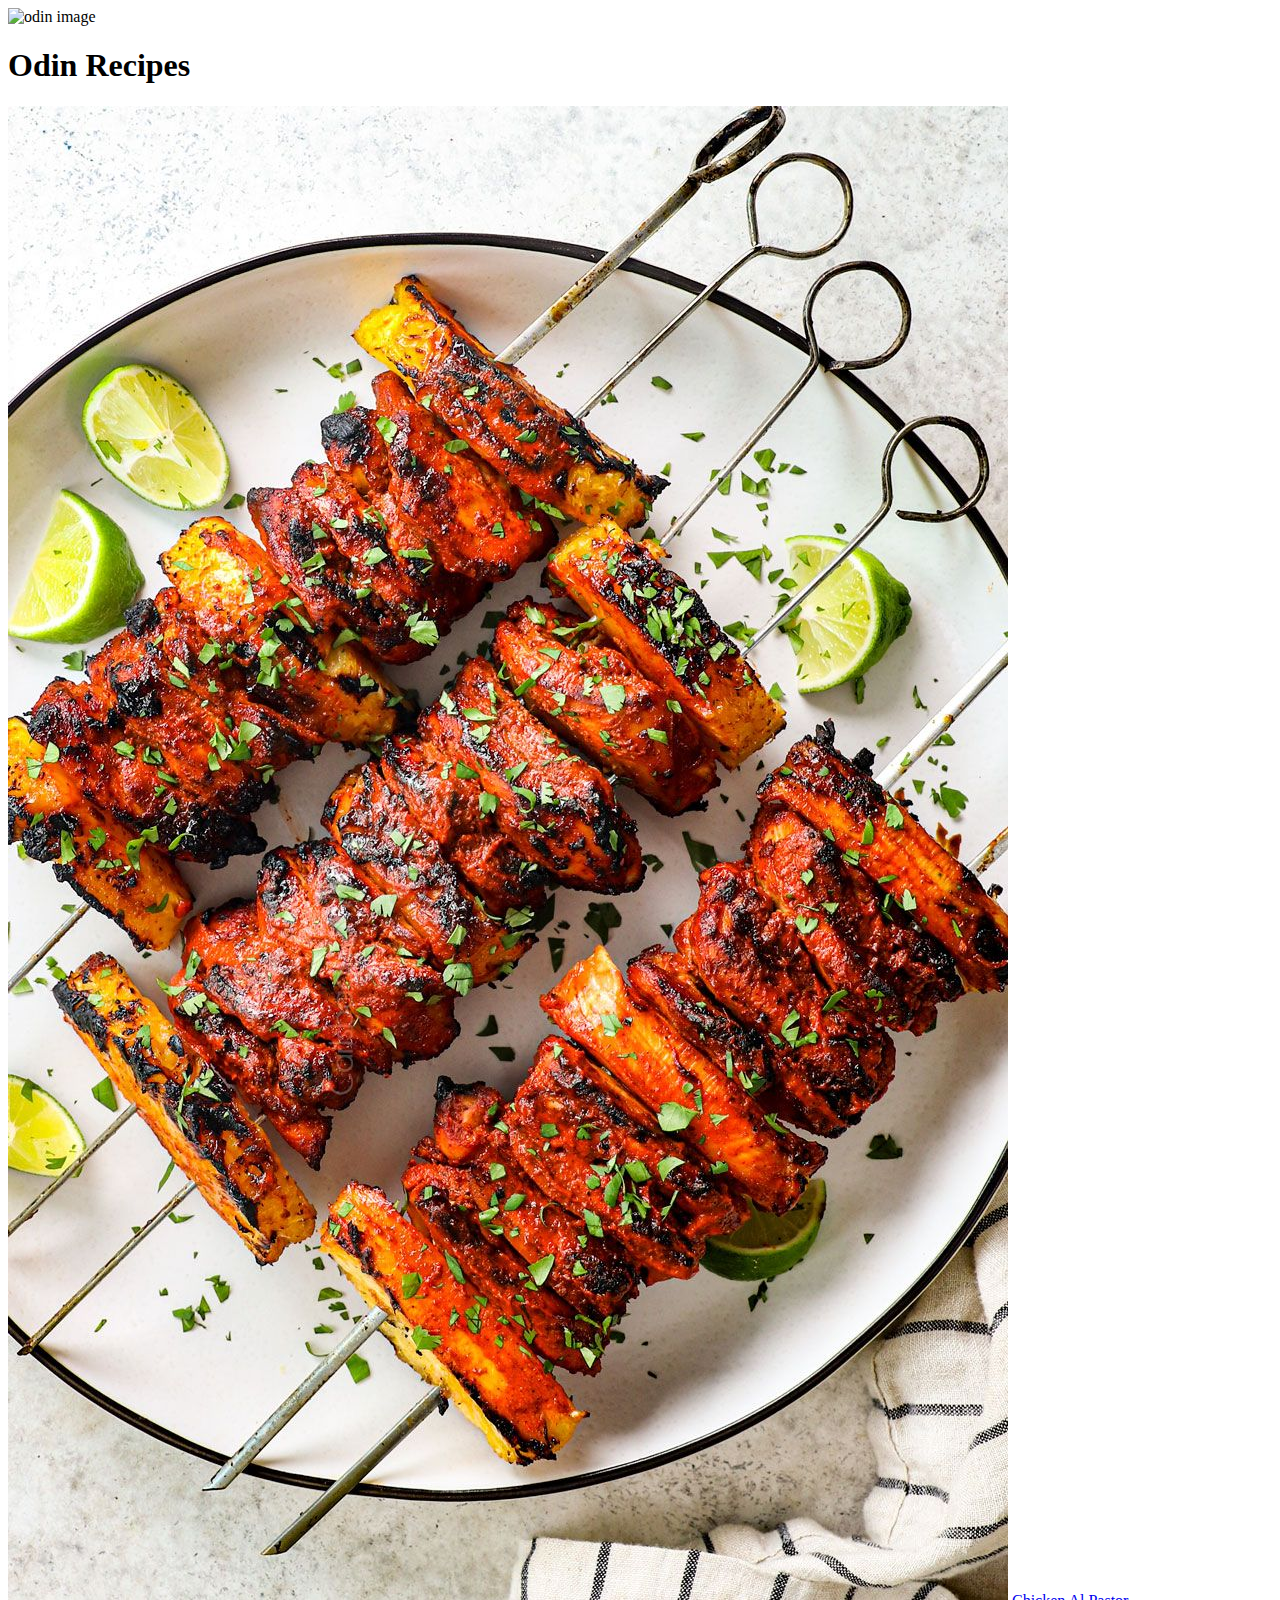
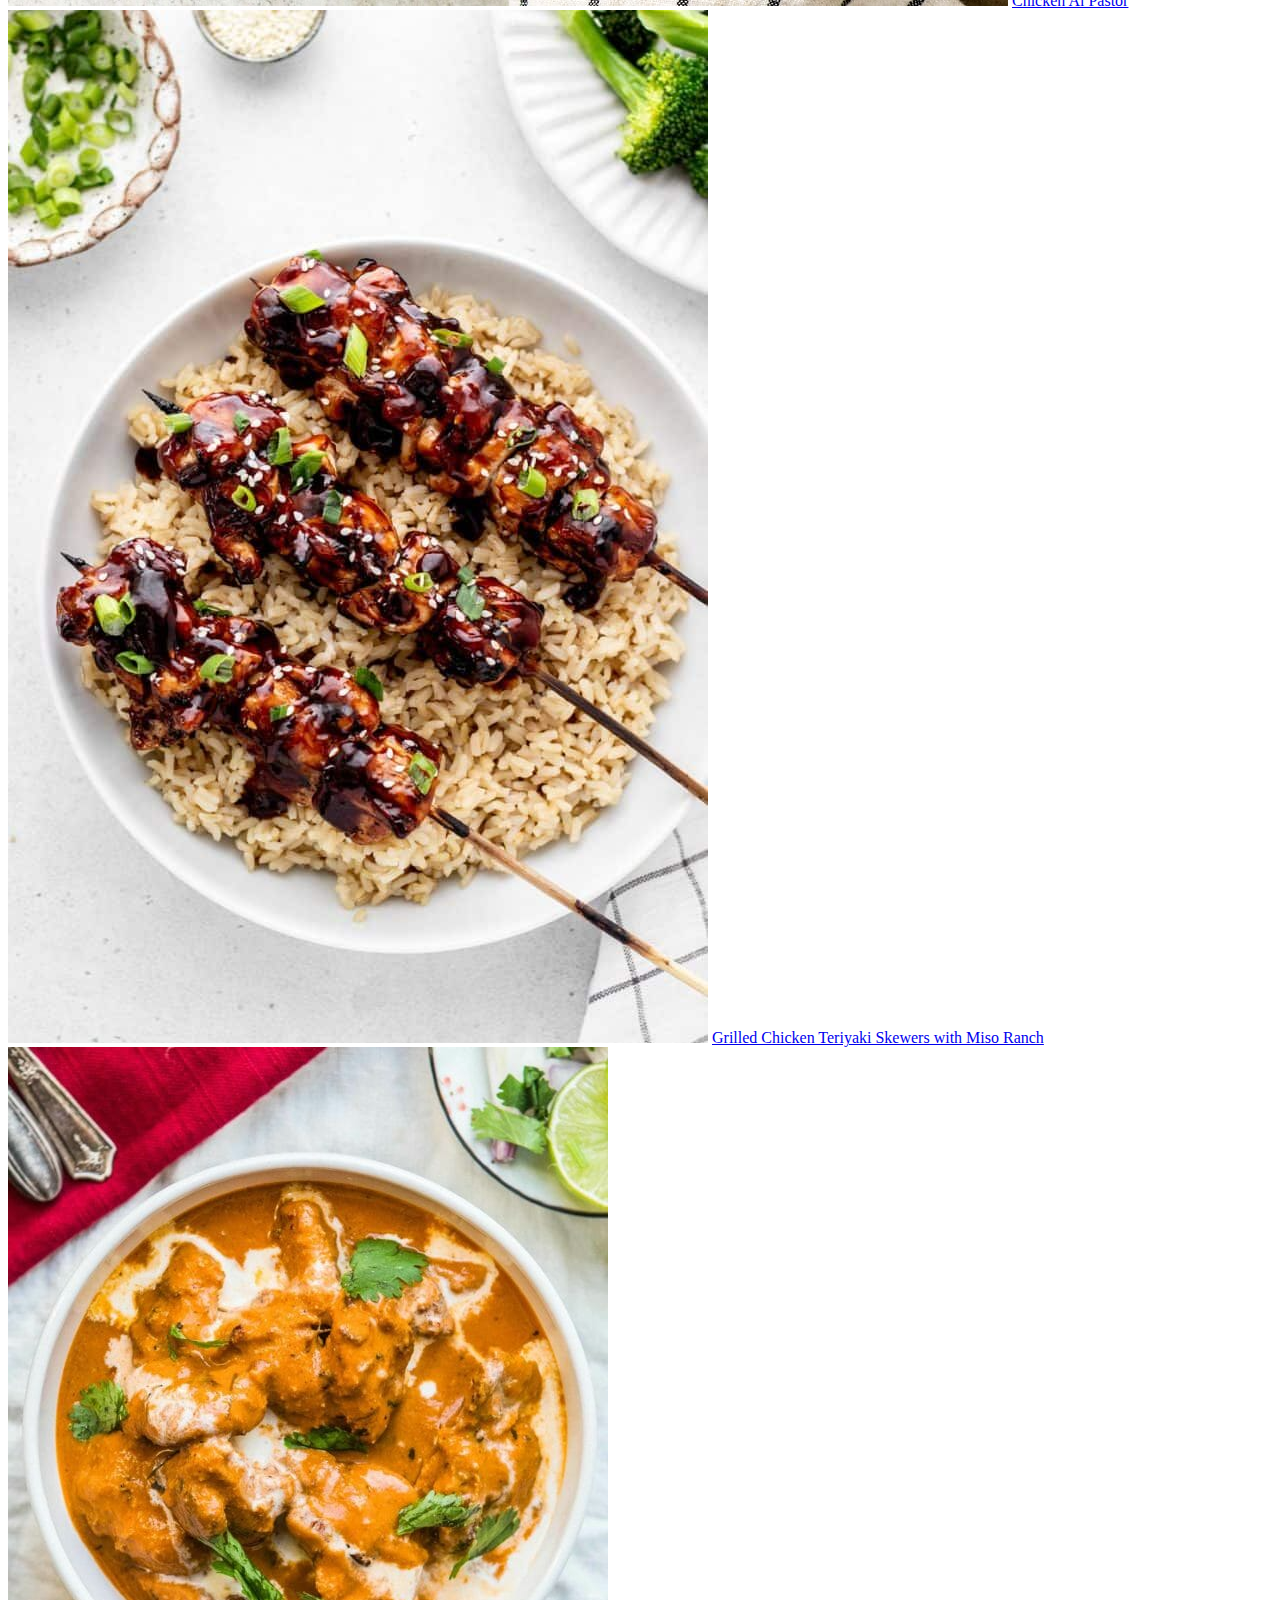
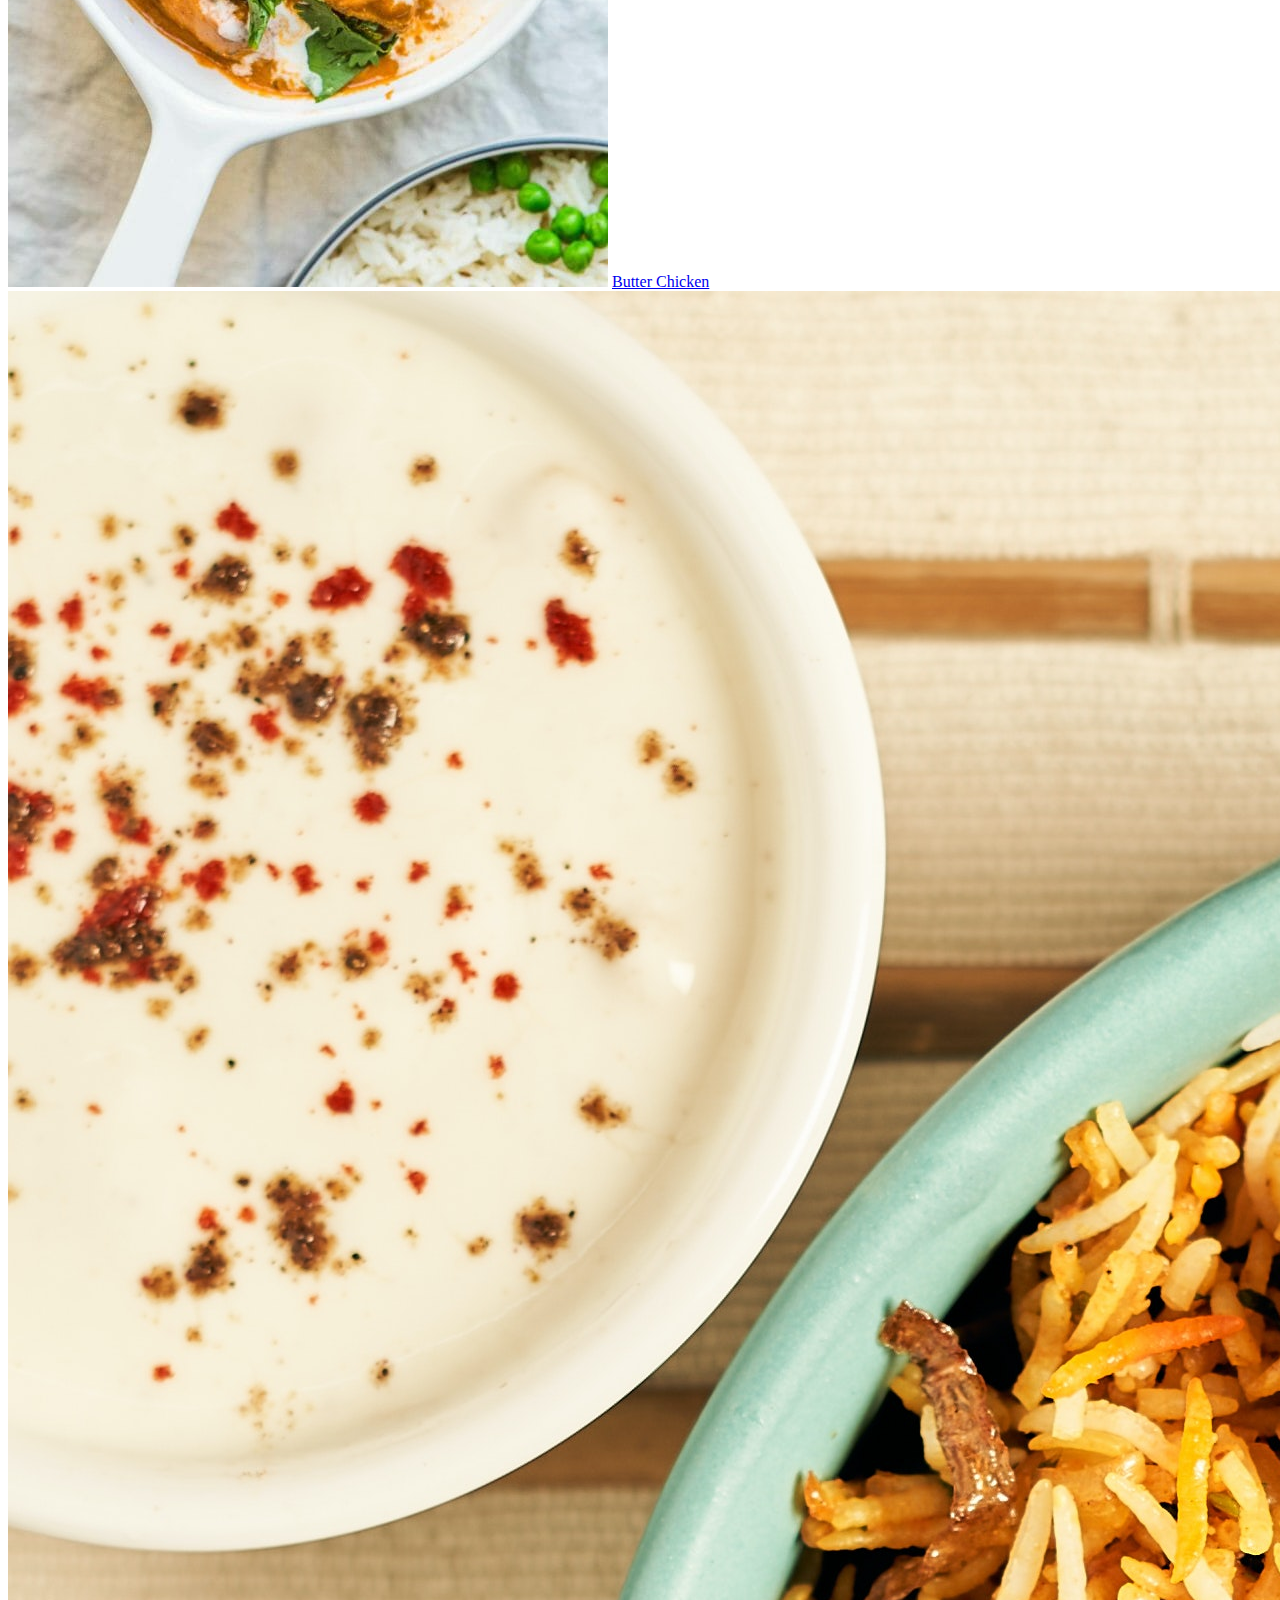
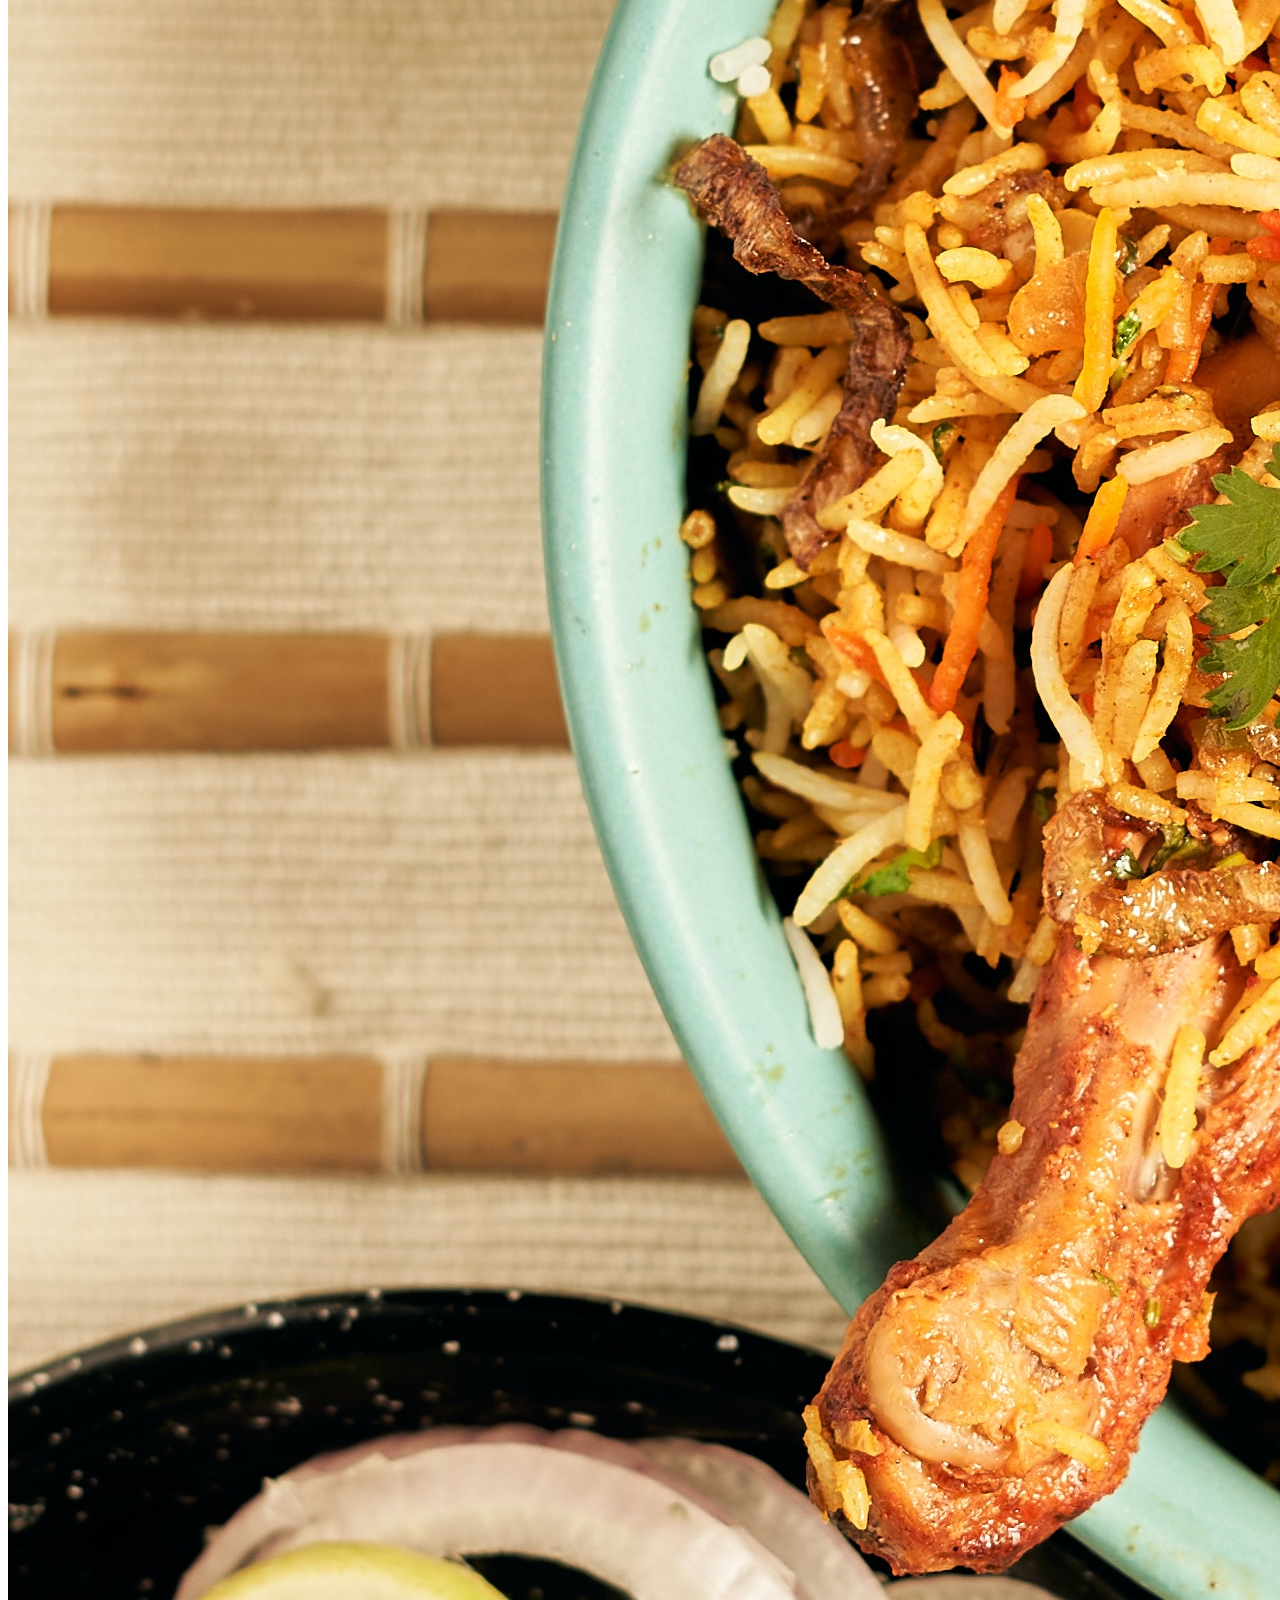
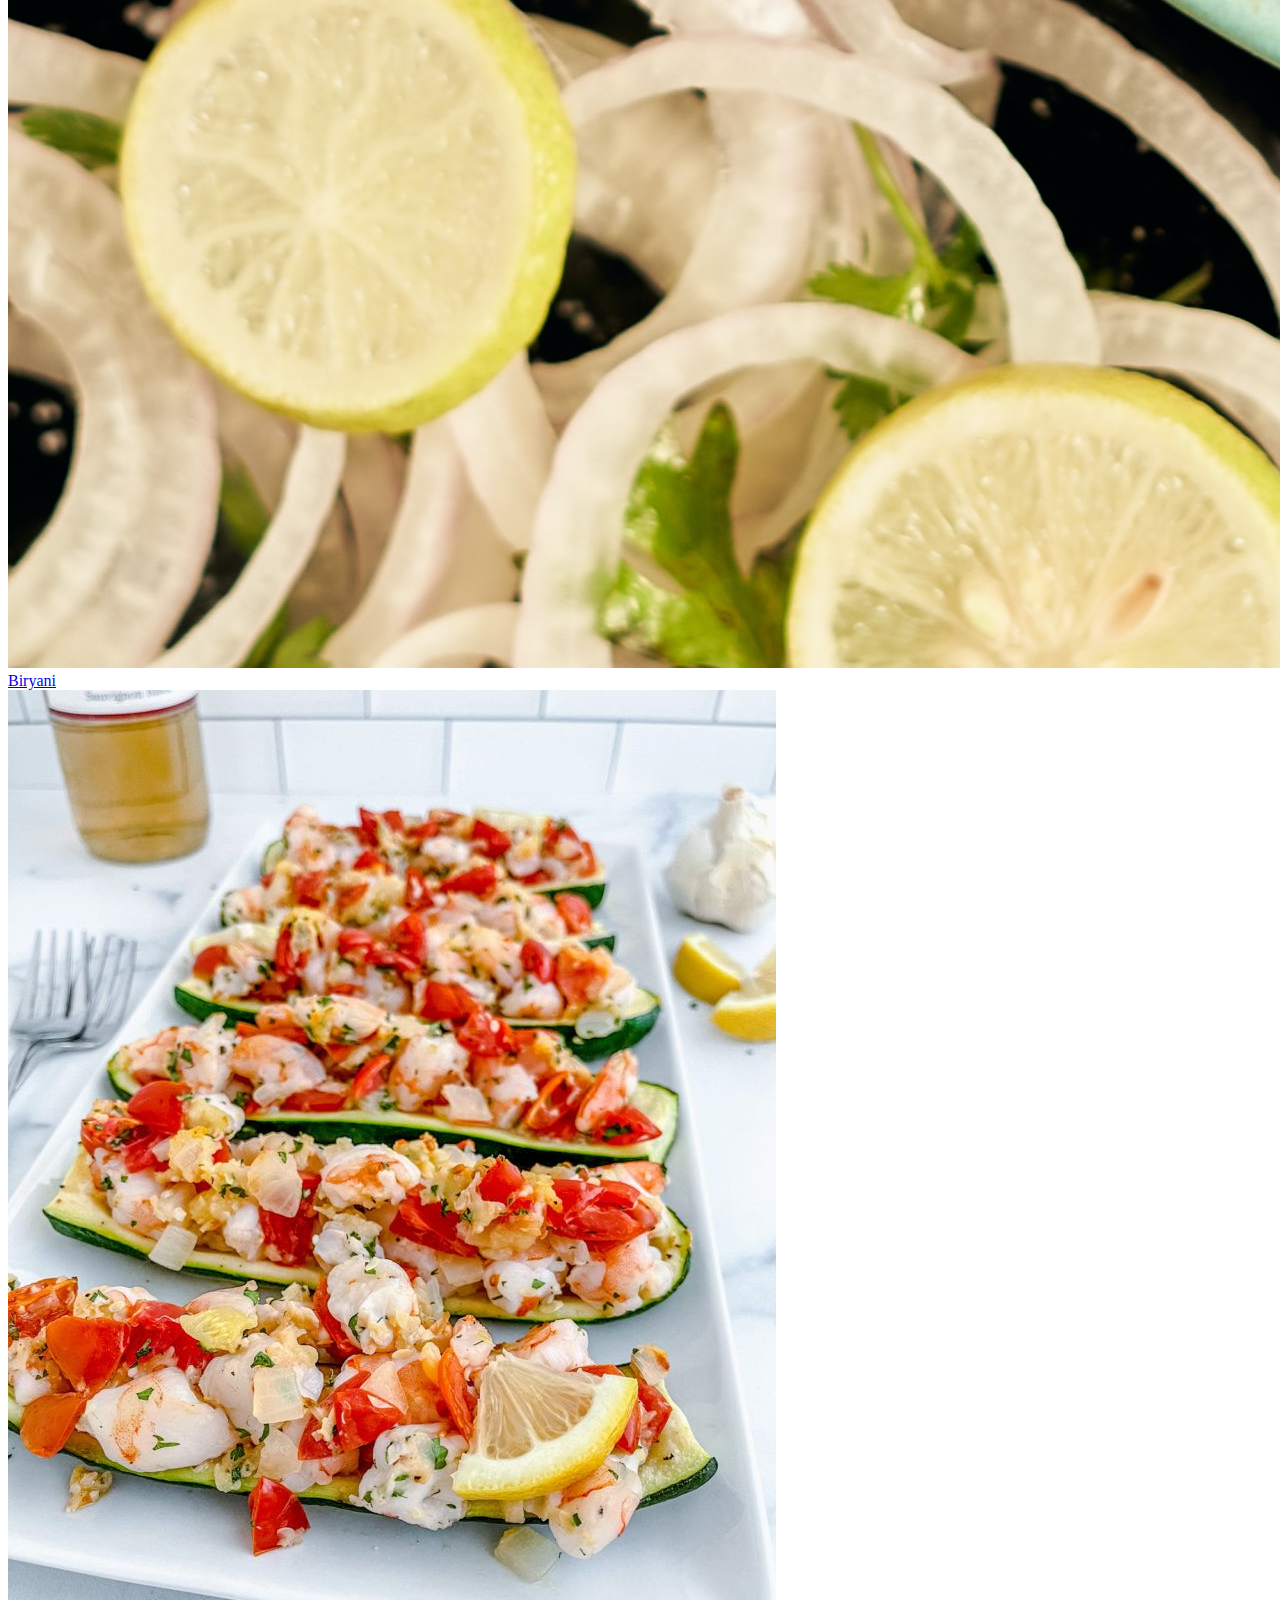
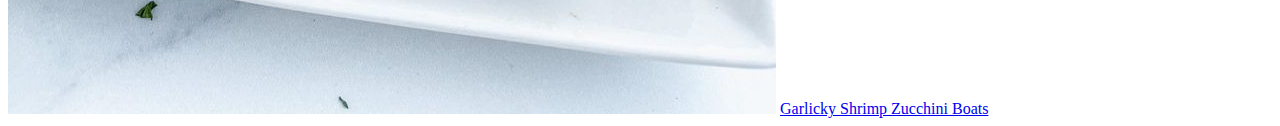
==== index.html @ 28bef2ef "commit the unknown changes" ====
<!DOCTYPE html>
<html lang="en">
<head>
    <link rel = "stylesheet" type = "text/css" href="/home/dhan/Desktop/FullStack/FullStack_Eupheus/style.css"> 
    <meta charset="UTF-8">
    <meta http-equiv="X-UA-Compatible" content="IE=edge">
    <meta name="viewport" content="width=device-width, initial-scale=1.0">
    <title>Recipes</title>
</head>
<body>
    <img src="img/OdinRecipes.png" alt="odin image" id="OdinRecipesImg">
    <h1 id="firstHeading">Odin Recipes</h1>

    <div>
        <img src="img/Chickenalpastor.jpeg" alt="Chicken al pastor image" class="image">
        <a href ="recipes/Chicken_Al_Pastor.html" class="links"> Chicken Al Pastor</a>
        <br>

        <img src="img/ChickenTeriyaki.jpeg" alt="Chicken teriyaki image" class="image">
        <a href = "recipes/Grilled_Chicken_Teriyaki_Skewers_with_Miso_Ranch.html" class="links"> Grilled Chicken Teriyaki Skewers with Miso Ranch</a>
        <br>

        <img src="img/ButterChicken.png" alt="Butter chicken image" class="image">
        <a href="recipes/Butter_Chicken.html" class ="links">Butter Chicken</a>
        <br>

        <img src="img/Biriyani.jpg" alt="Biryani image" class="image">
        <a href="recipes/Biriyani.html" class="links">Biryani</a>
        <br>

        <img src="img/Garliczucchini.jpeg" alt="Garlic Zucchini image" class="image">
        <a href="recipes/Garlicky_Shrimp_Zucchini_Boats.html" class="links">Garlicky Shrimp Zucchini Boats</a>
    </div>
  
       
</body>
</html>
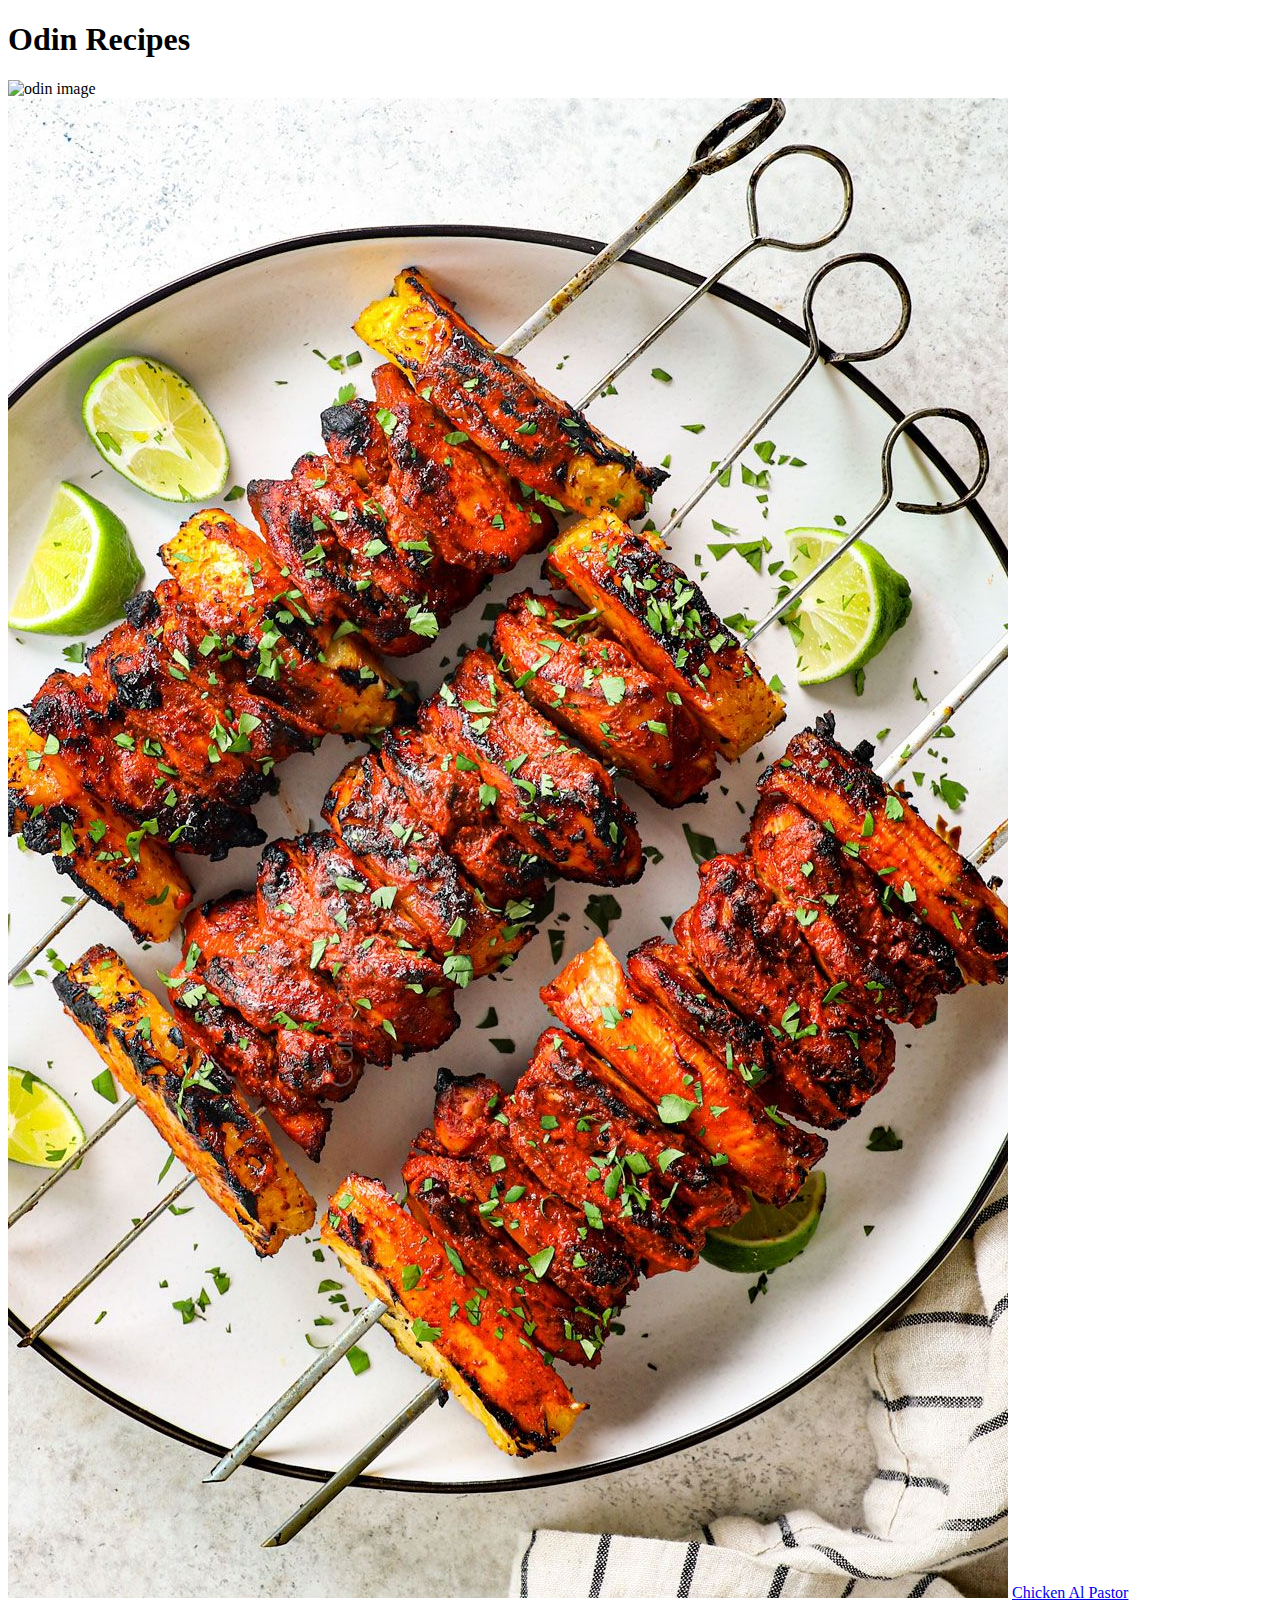
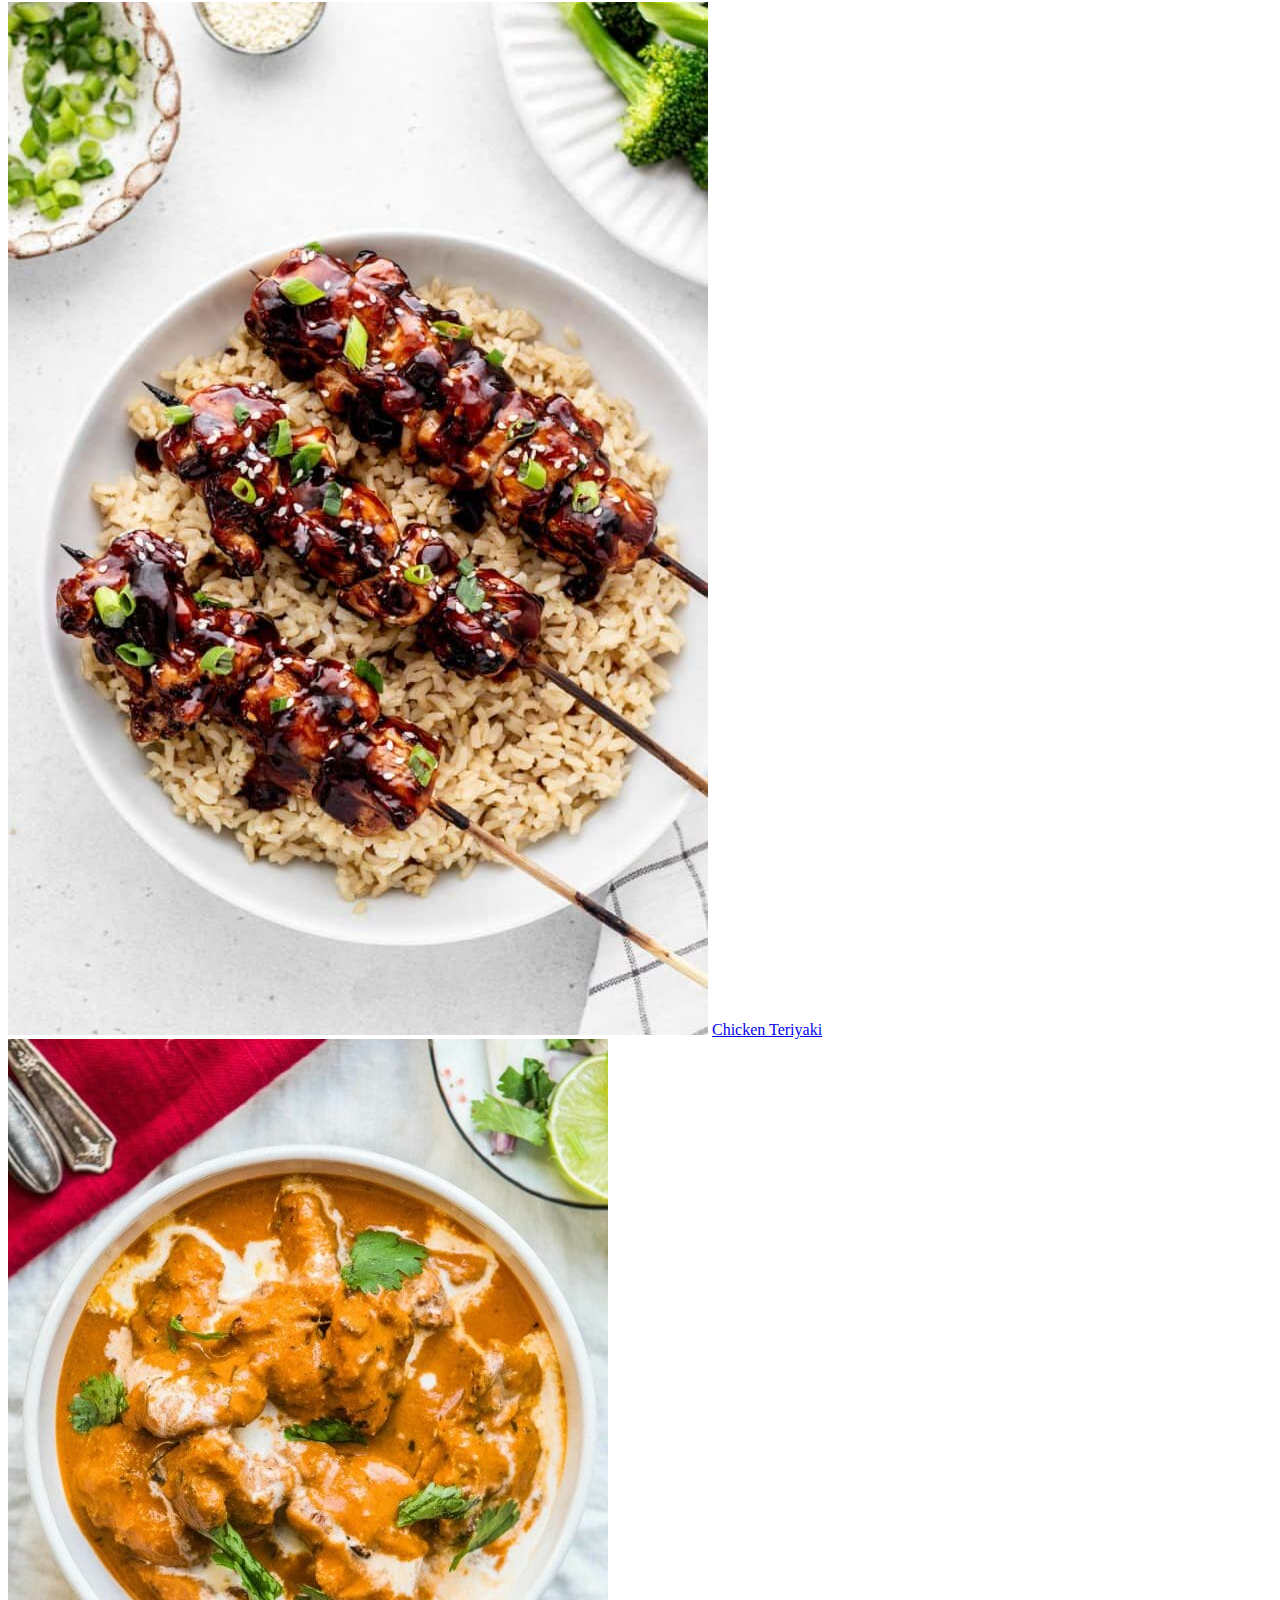
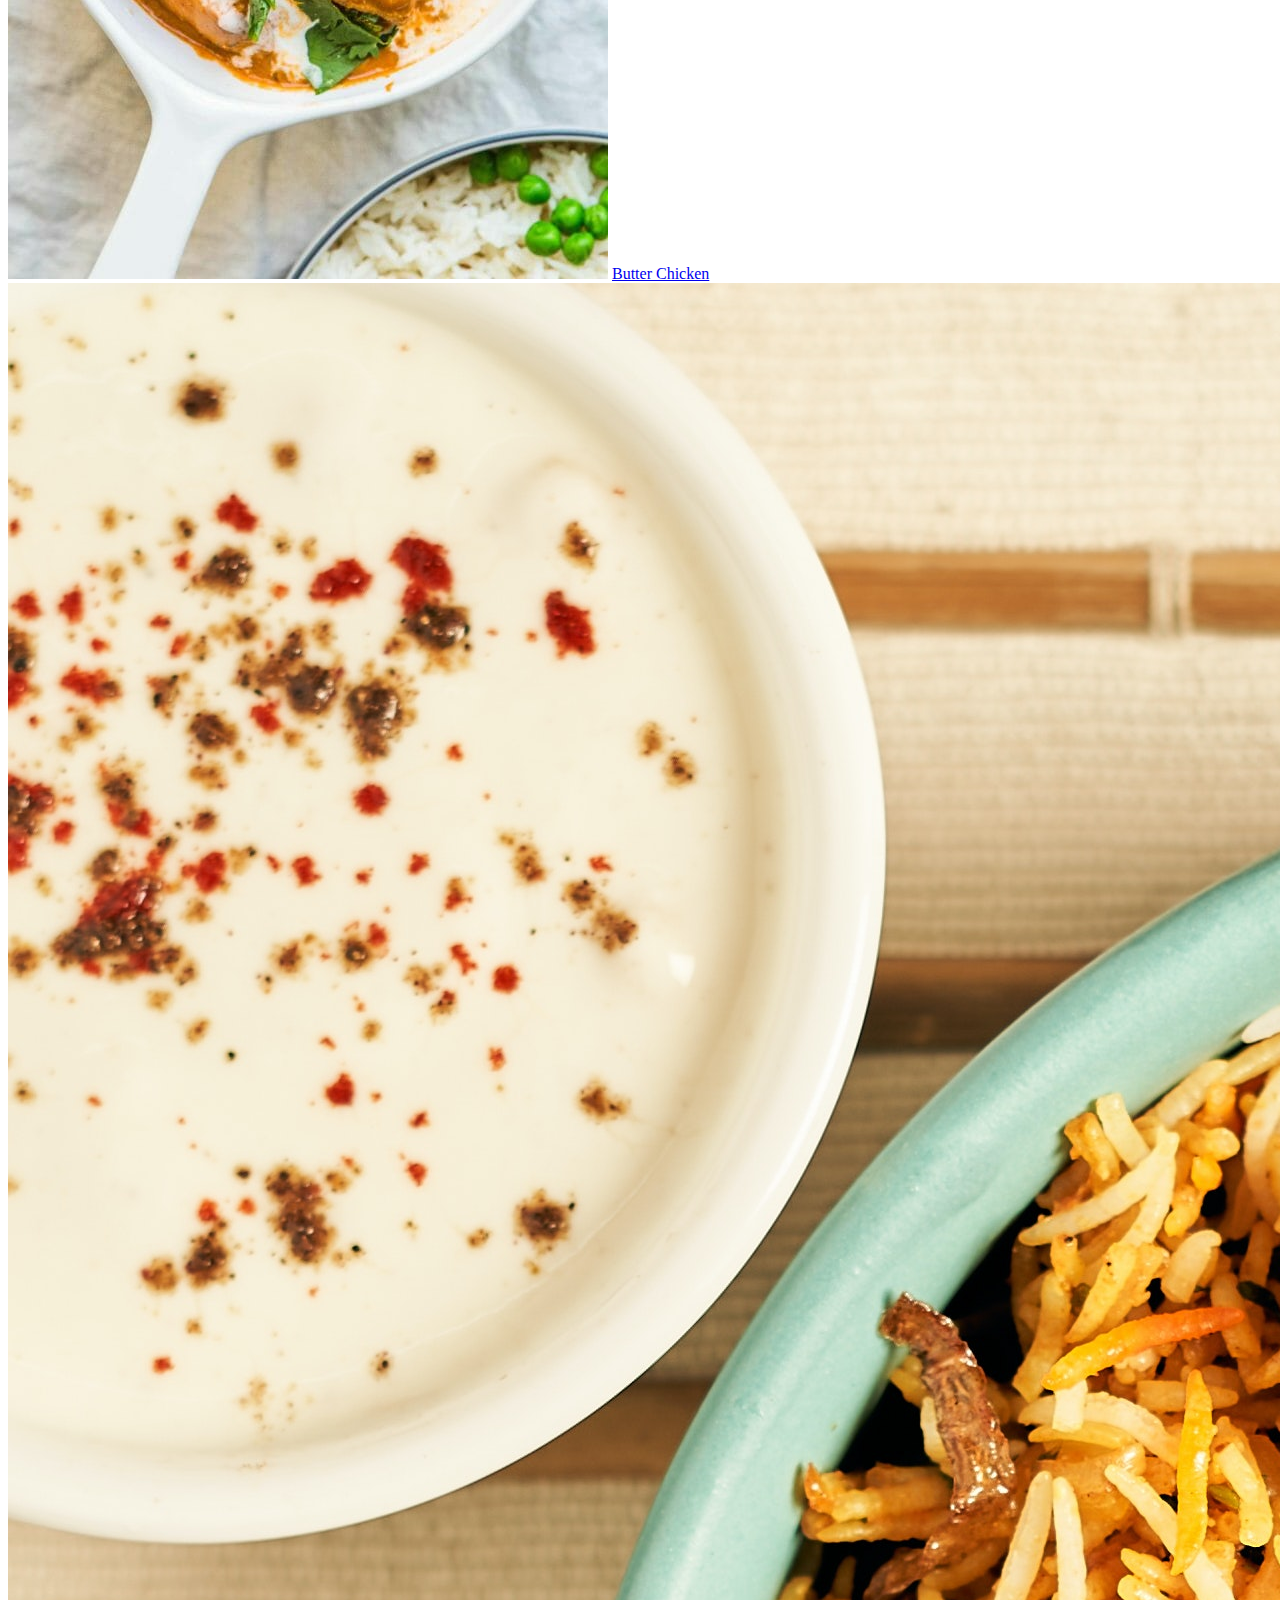
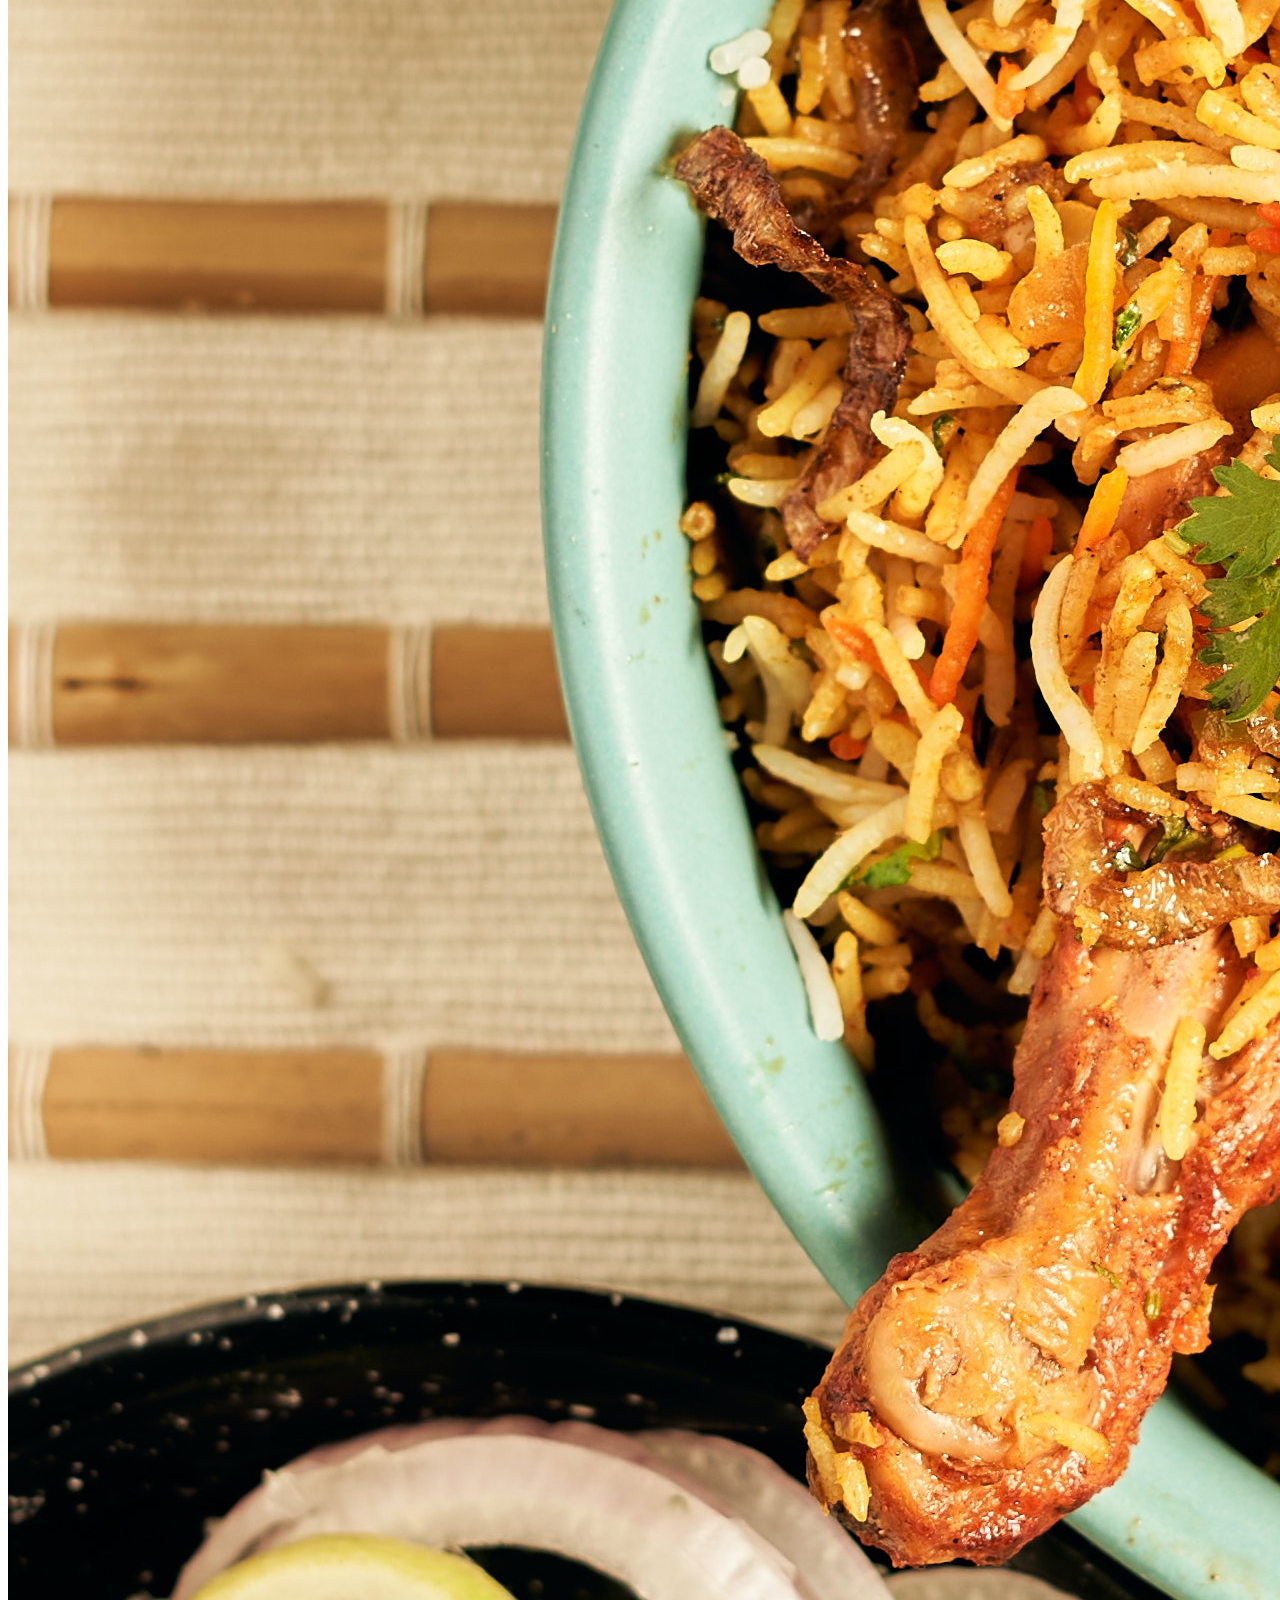
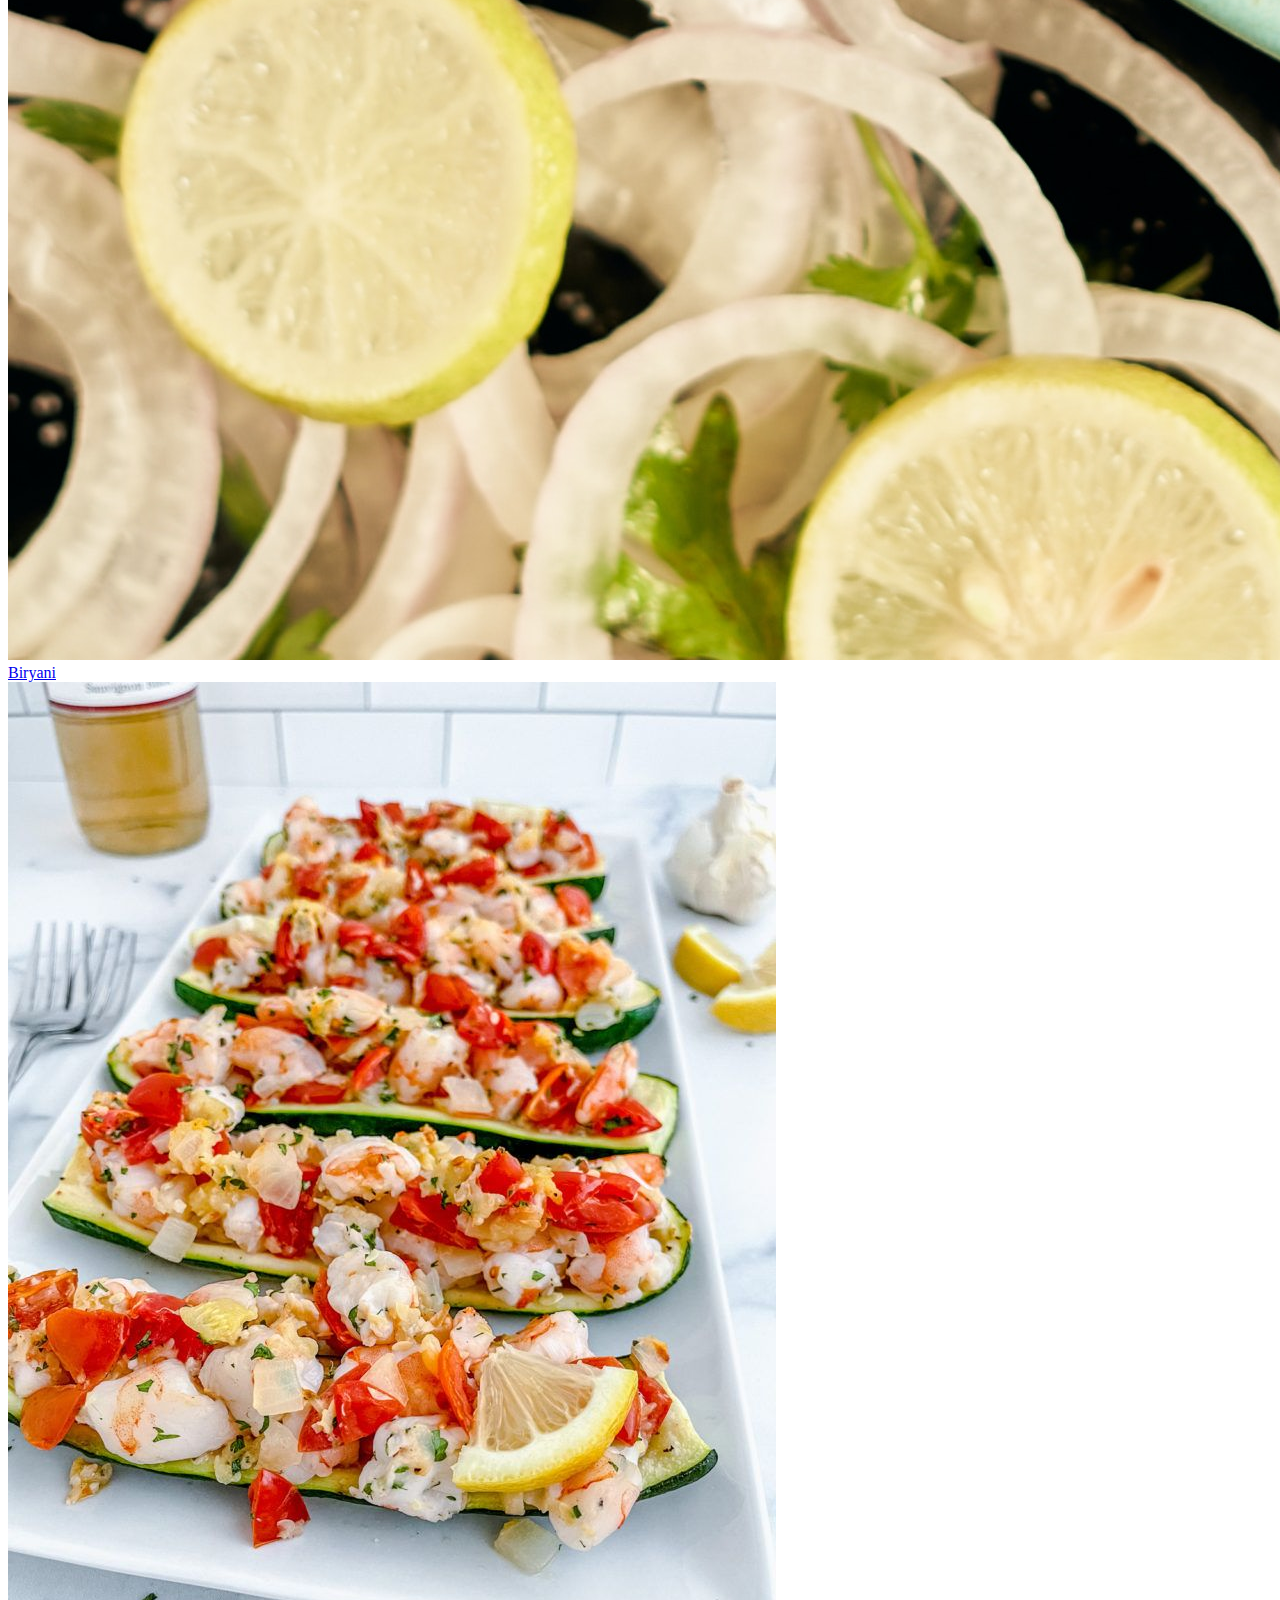
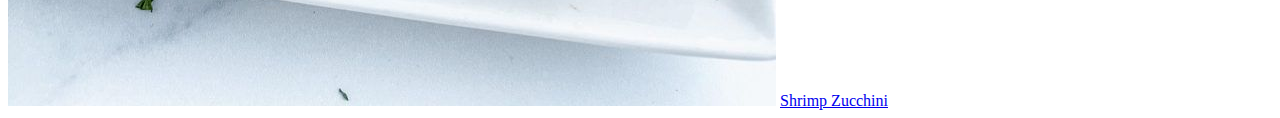
==== commit eac7b050: "Change the images and links style" ====
--- a/index.html
+++ b/index.html
@@ -2,22 +2,27 @@
 <html lang="en">
 <head>
     <link rel = "stylesheet" type = "text/css" href="/home/dhan/Desktop/FullStack/FullStack_Eupheus/style.css"> 
+    <link rel = "stylesheet" href="https://fonts.googleapis.com/css?family=Open+Sans">
     <meta charset="UTF-8">
     <meta http-equiv="X-UA-Compatible" content="IE=edge">
     <meta name="viewport" content="width=device-width, initial-scale=1.0">
     <title>Recipes</title>
 </head>
 <body>
-    <img src="img/OdinRecipes.png" alt="odin image" id="OdinRecipesImg">
-    <h1 id="firstHeading">Odin Recipes</h1>
+    <div class="image-container">
+     <h1 id="firstHeading">Odin Recipes</h1>
+     <img src="img/OdinRecipes.png" alt="odin image" id="OdinRecipesImg">
+     <div class="rectangle"></div>
+    </div>
+    
 
-    <div>
+    <div class="recipe">
         <img src="img/Chickenalpastor.jpeg" alt="Chicken al pastor image" class="image">
         <a href ="recipes/Chicken_Al_Pastor.html" class="links"> Chicken Al Pastor</a>
         <br>
 
         <img src="img/ChickenTeriyaki.jpeg" alt="Chicken teriyaki image" class="image">
-        <a href = "recipes/Grilled_Chicken_Teriyaki_Skewers_with_Miso_Ranch.html" class="links"> Grilled Chicken Teriyaki Skewers with Miso Ranch</a>
+        <a href = "recipes/Grilled_Chicken_Teriyaki_Skewers_with_Miso_Ranch.html" class="links"> Chicken Teriyaki </a>
         <br>
 
         <img src="img/ButterChicken.png" alt="Butter chicken image" class="image">
@@ -29,7 +34,7 @@
         <br>
 
         <img src="img/Garliczucchini.jpeg" alt="Garlic Zucchini image" class="image">
-        <a href="recipes/Garlicky_Shrimp_Zucchini_Boats.html" class="links">Garlicky Shrimp Zucchini Boats</a>
+        <a href="recipes/Garlicky_Shrimp_Zucchini_Boats.html" class="links"> Shrimp Zucchini </a>
     </div>
   
        
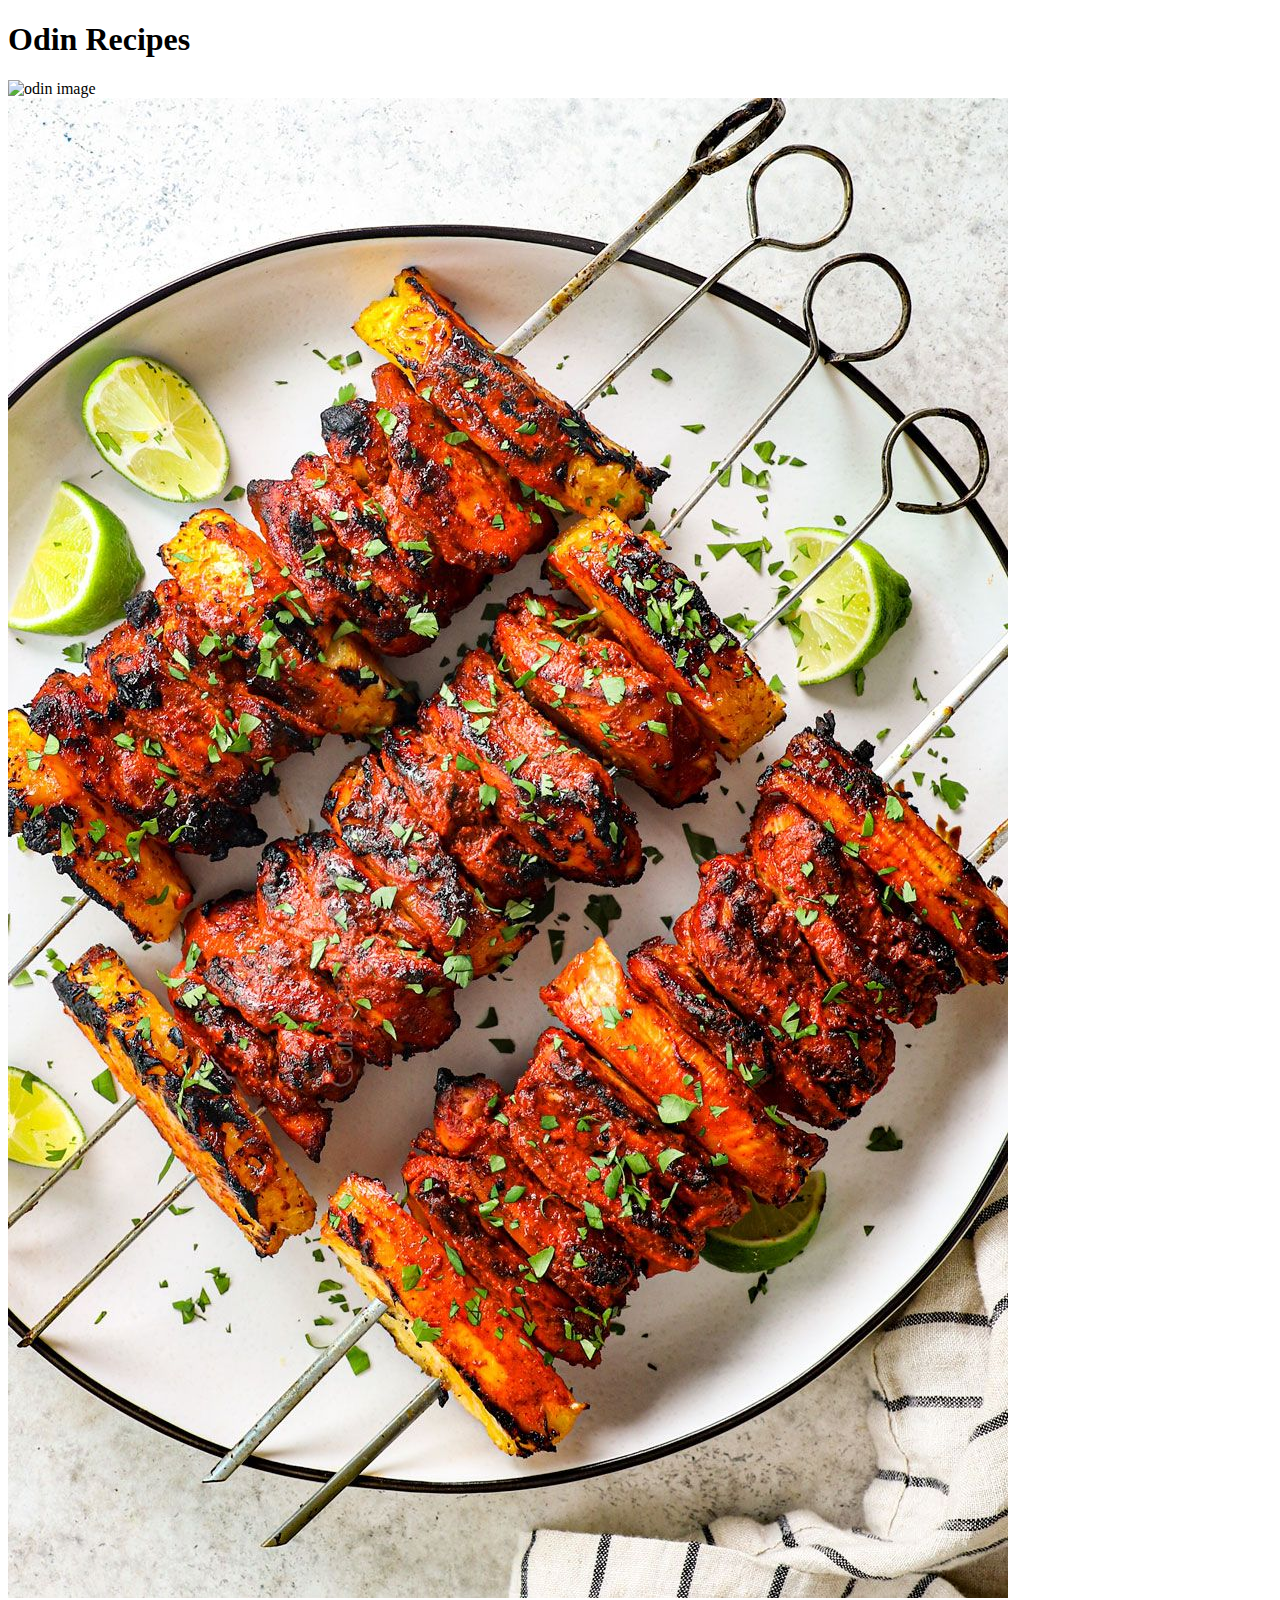
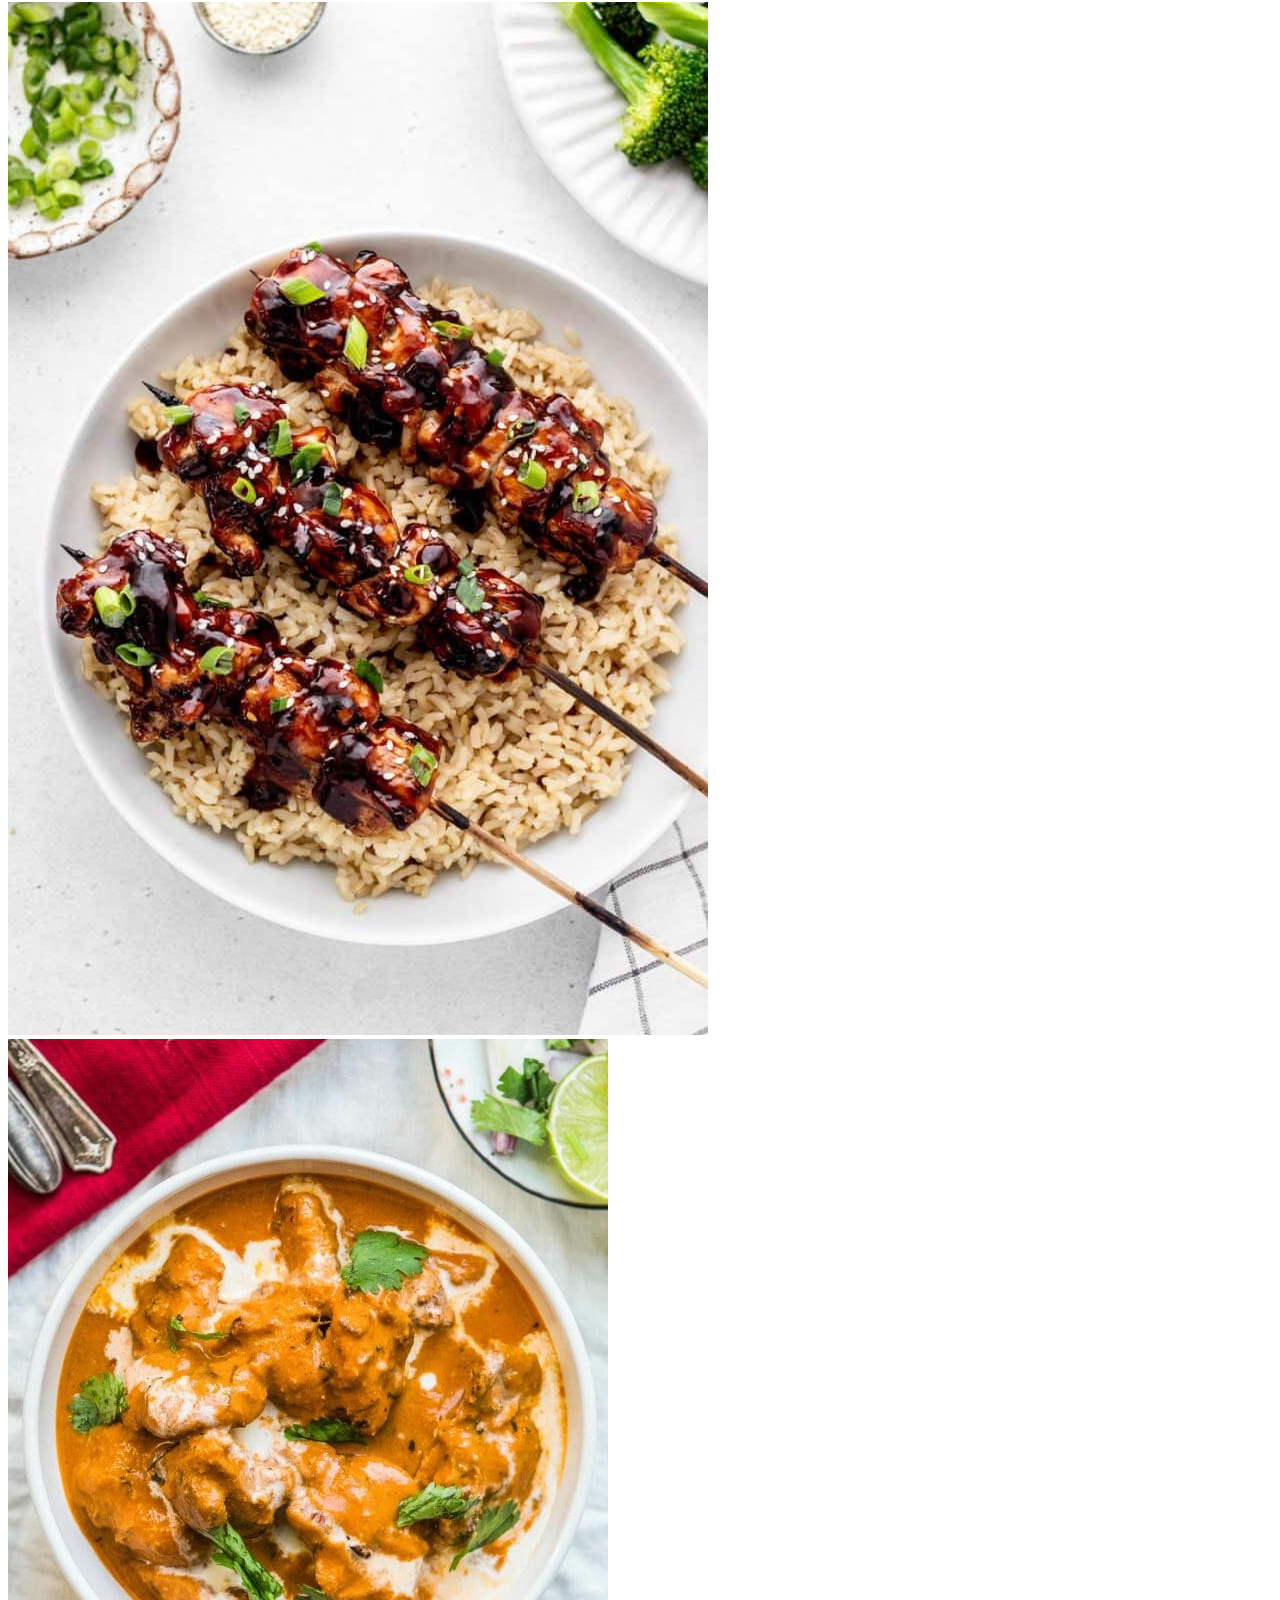
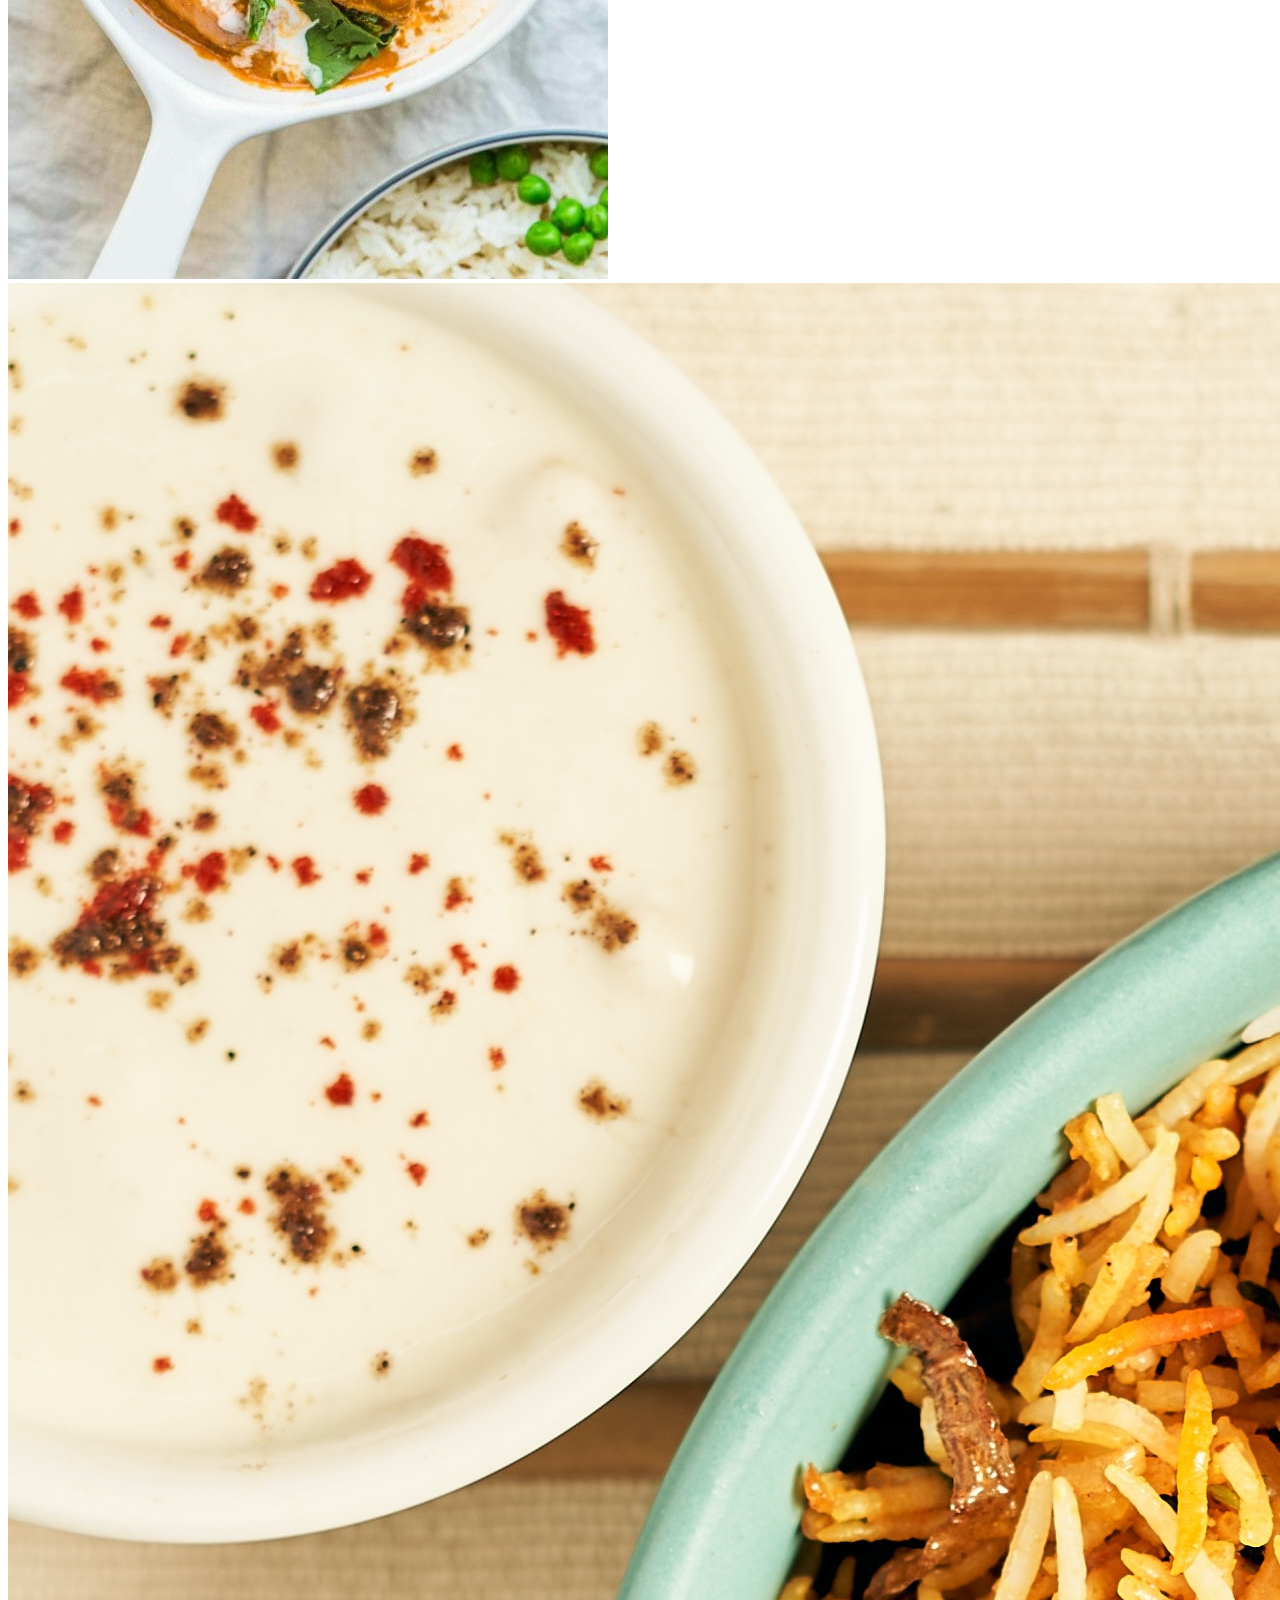
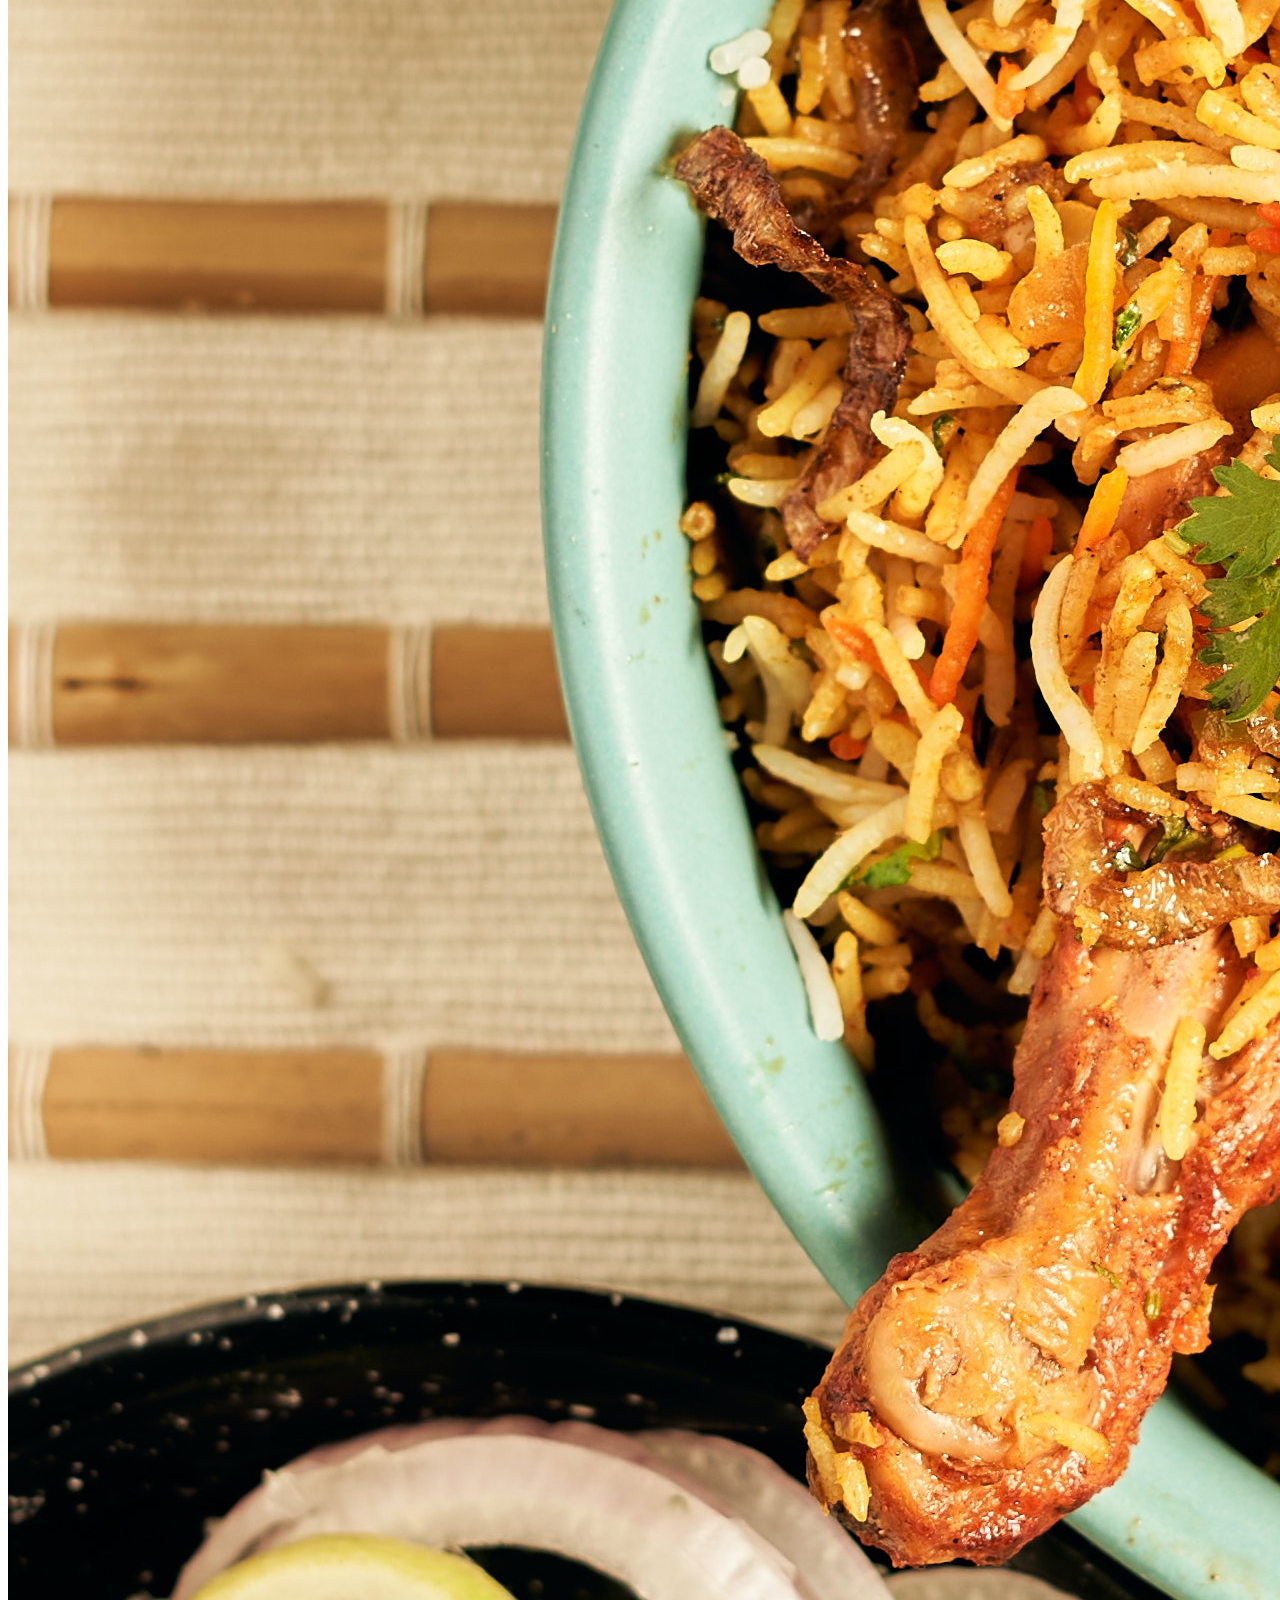
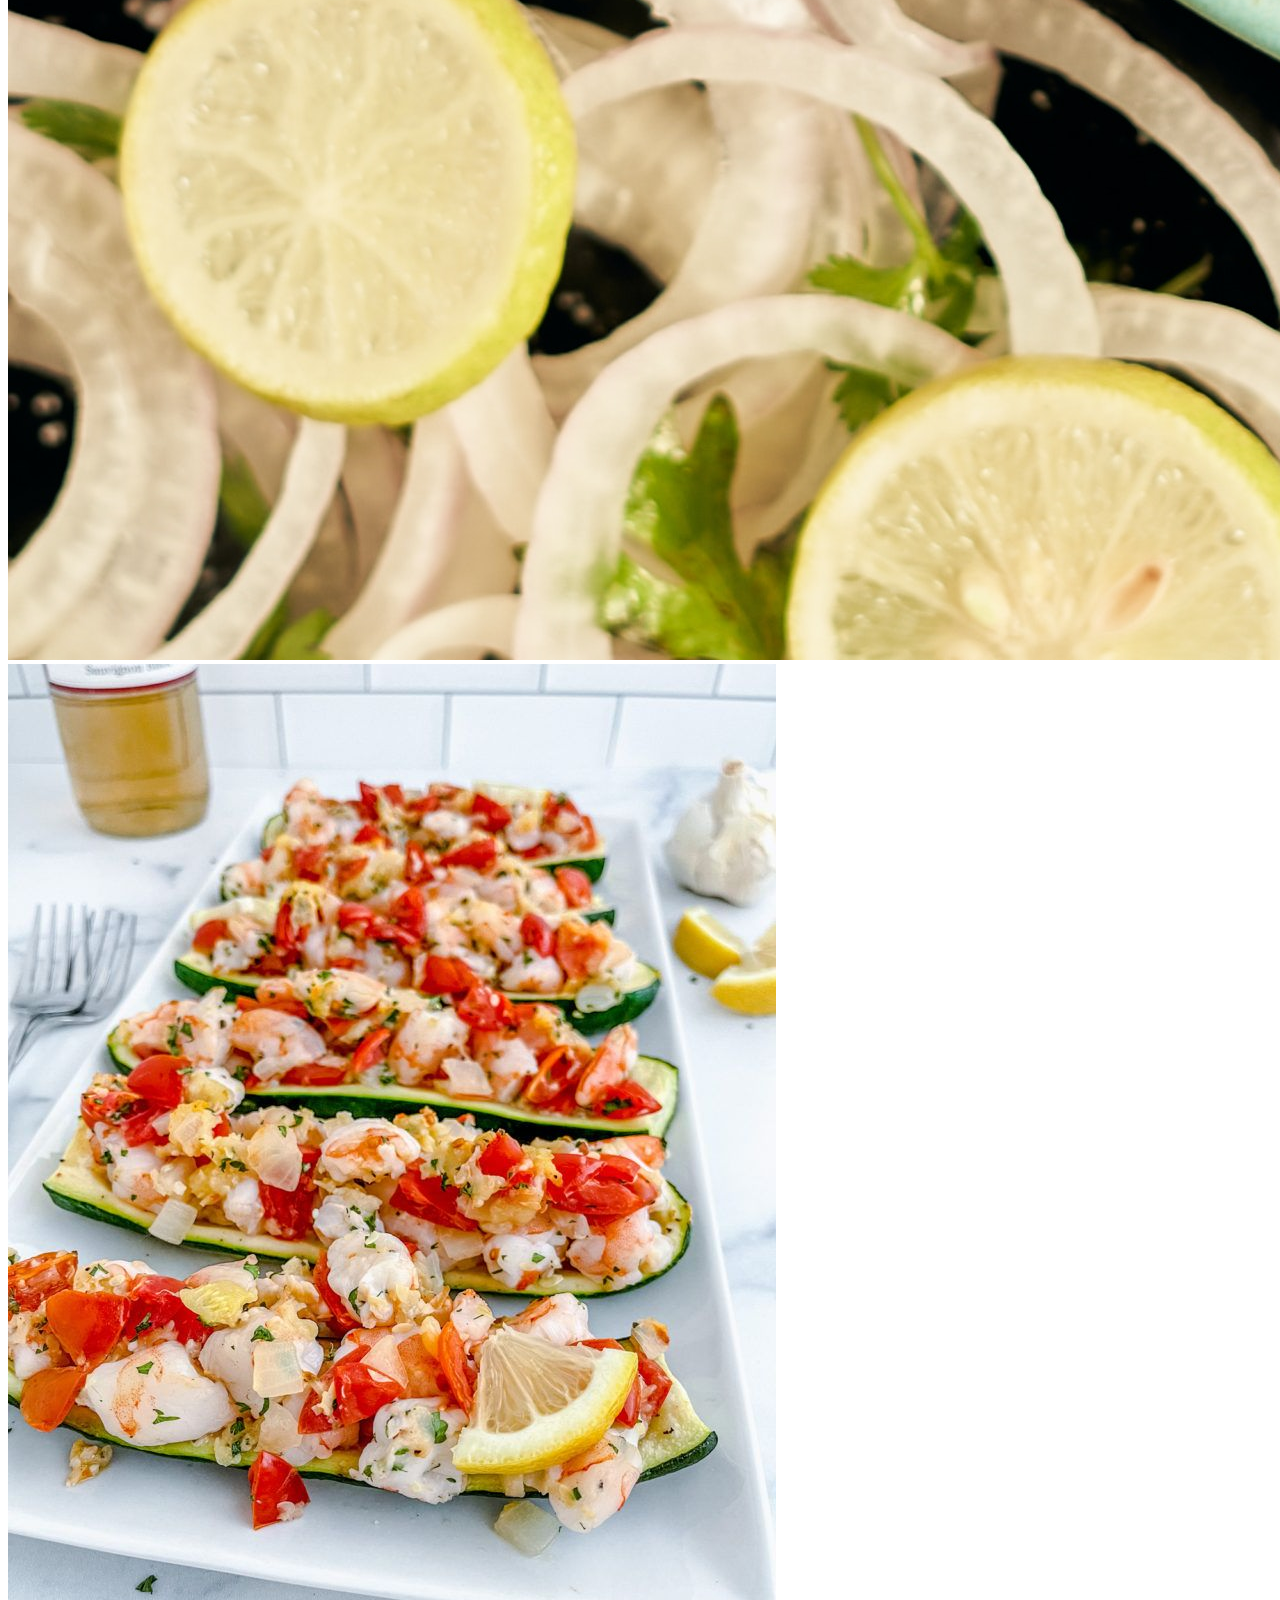
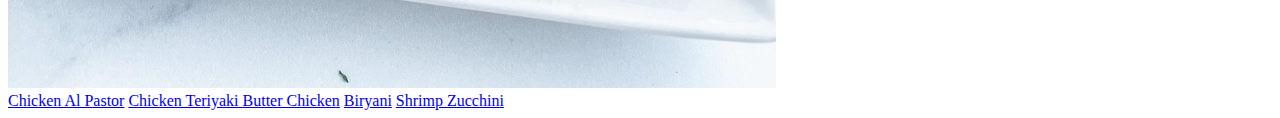
==== commit 3a77347a: "Change the links and images to different div's" ====
--- a/index.html
+++ b/index.html
@@ -16,24 +16,27 @@
     </div>
     
 
-    <div class="recipe">
+    <div class="recipe-img">
         <img src="img/Chickenalpastor.jpeg" alt="Chicken al pastor image" class="image">
-        <a href ="recipes/Chicken_Al_Pastor.html" class="links"> Chicken Al Pastor</a>
-        <br>
 
         <img src="img/ChickenTeriyaki.jpeg" alt="Chicken teriyaki image" class="image">
-        <a href = "recipes/Grilled_Chicken_Teriyaki_Skewers_with_Miso_Ranch.html" class="links"> Chicken Teriyaki </a>
-        <br>
 
         <img src="img/ButterChicken.png" alt="Butter chicken image" class="image">
-        <a href="recipes/Butter_Chicken.html" class ="links">Butter Chicken</a>
-        <br>
 
         <img src="img/Biriyani.jpg" alt="Biryani image" class="image">
-        <a href="recipes/Biriyani.html" class="links">Biryani</a>
-        <br>
 
         <img src="img/Garliczucchini.jpeg" alt="Garlic Zucchini image" class="image">
+    </div> 
+    
+    <div class="recipe-link">
+        <a href ="recipes/Chicken_Al_Pastor.html" class="links"> Chicken Al Pastor</a>
+        
+        <a href = "recipes/Grilled_Chicken_Teriyaki_Skewers_with_Miso_Ranch.html" class="links"> Chicken Teriyaki </a>
+                
+        <a href="recipes/Butter_Chicken.html" class ="links">Butter Chicken</a>
+               
+        <a href="recipes/Biriyani.html" class="links">Biryani</a>
+        
         <a href="recipes/Garlicky_Shrimp_Zucchini_Boats.html" class="links"> Shrimp Zucchini </a>
     </div>
   
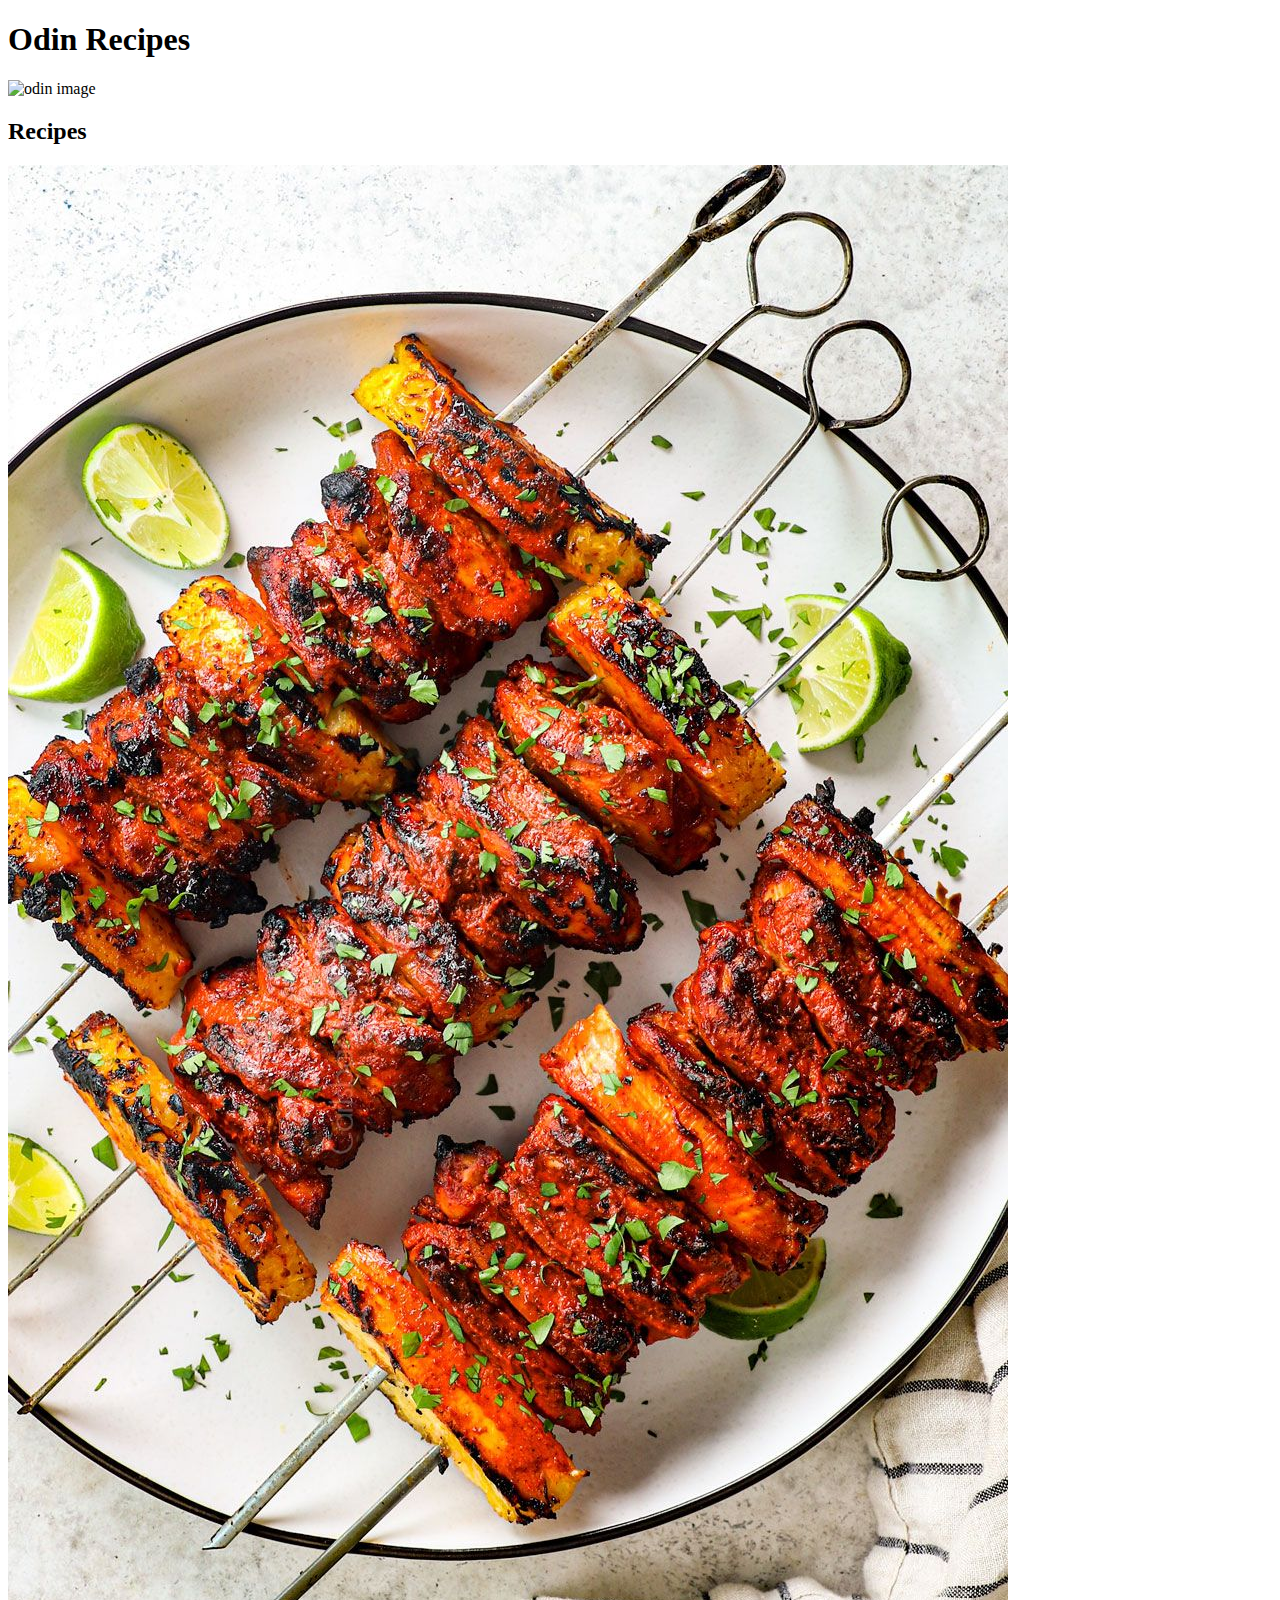
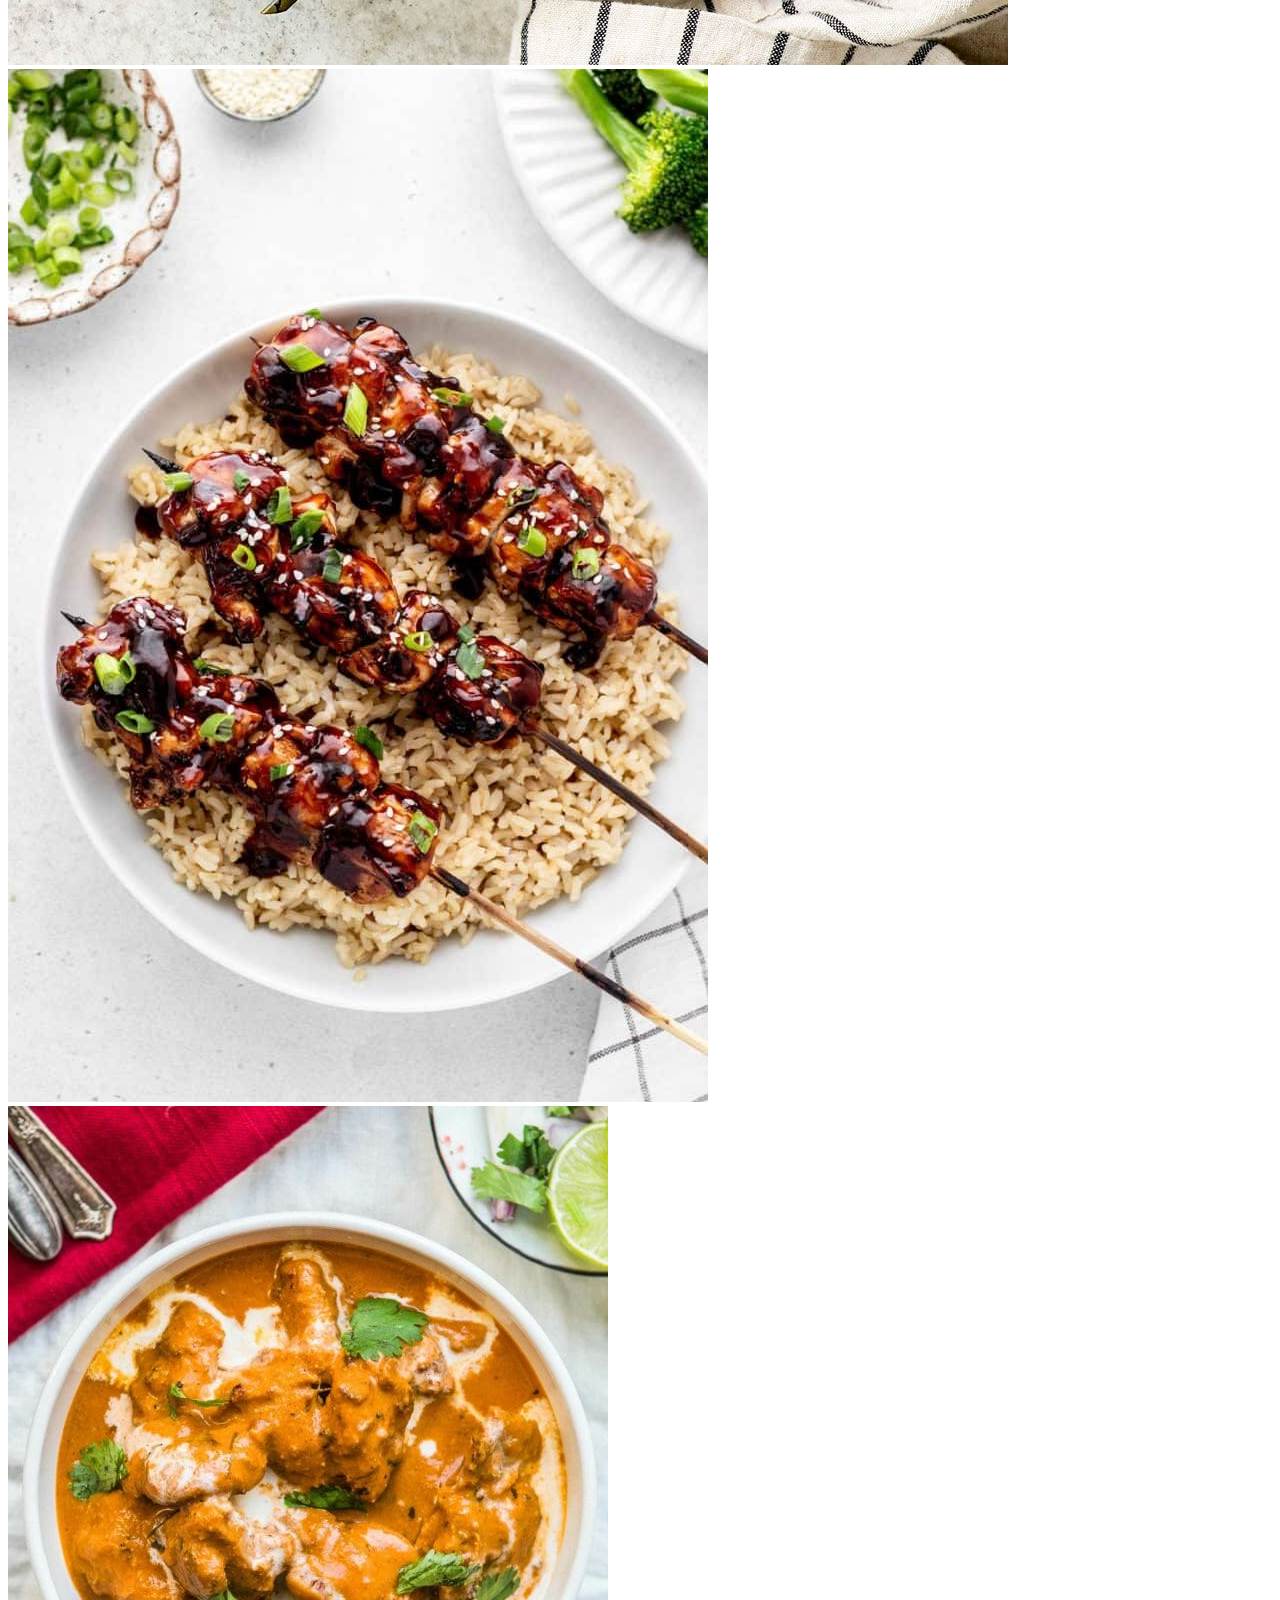
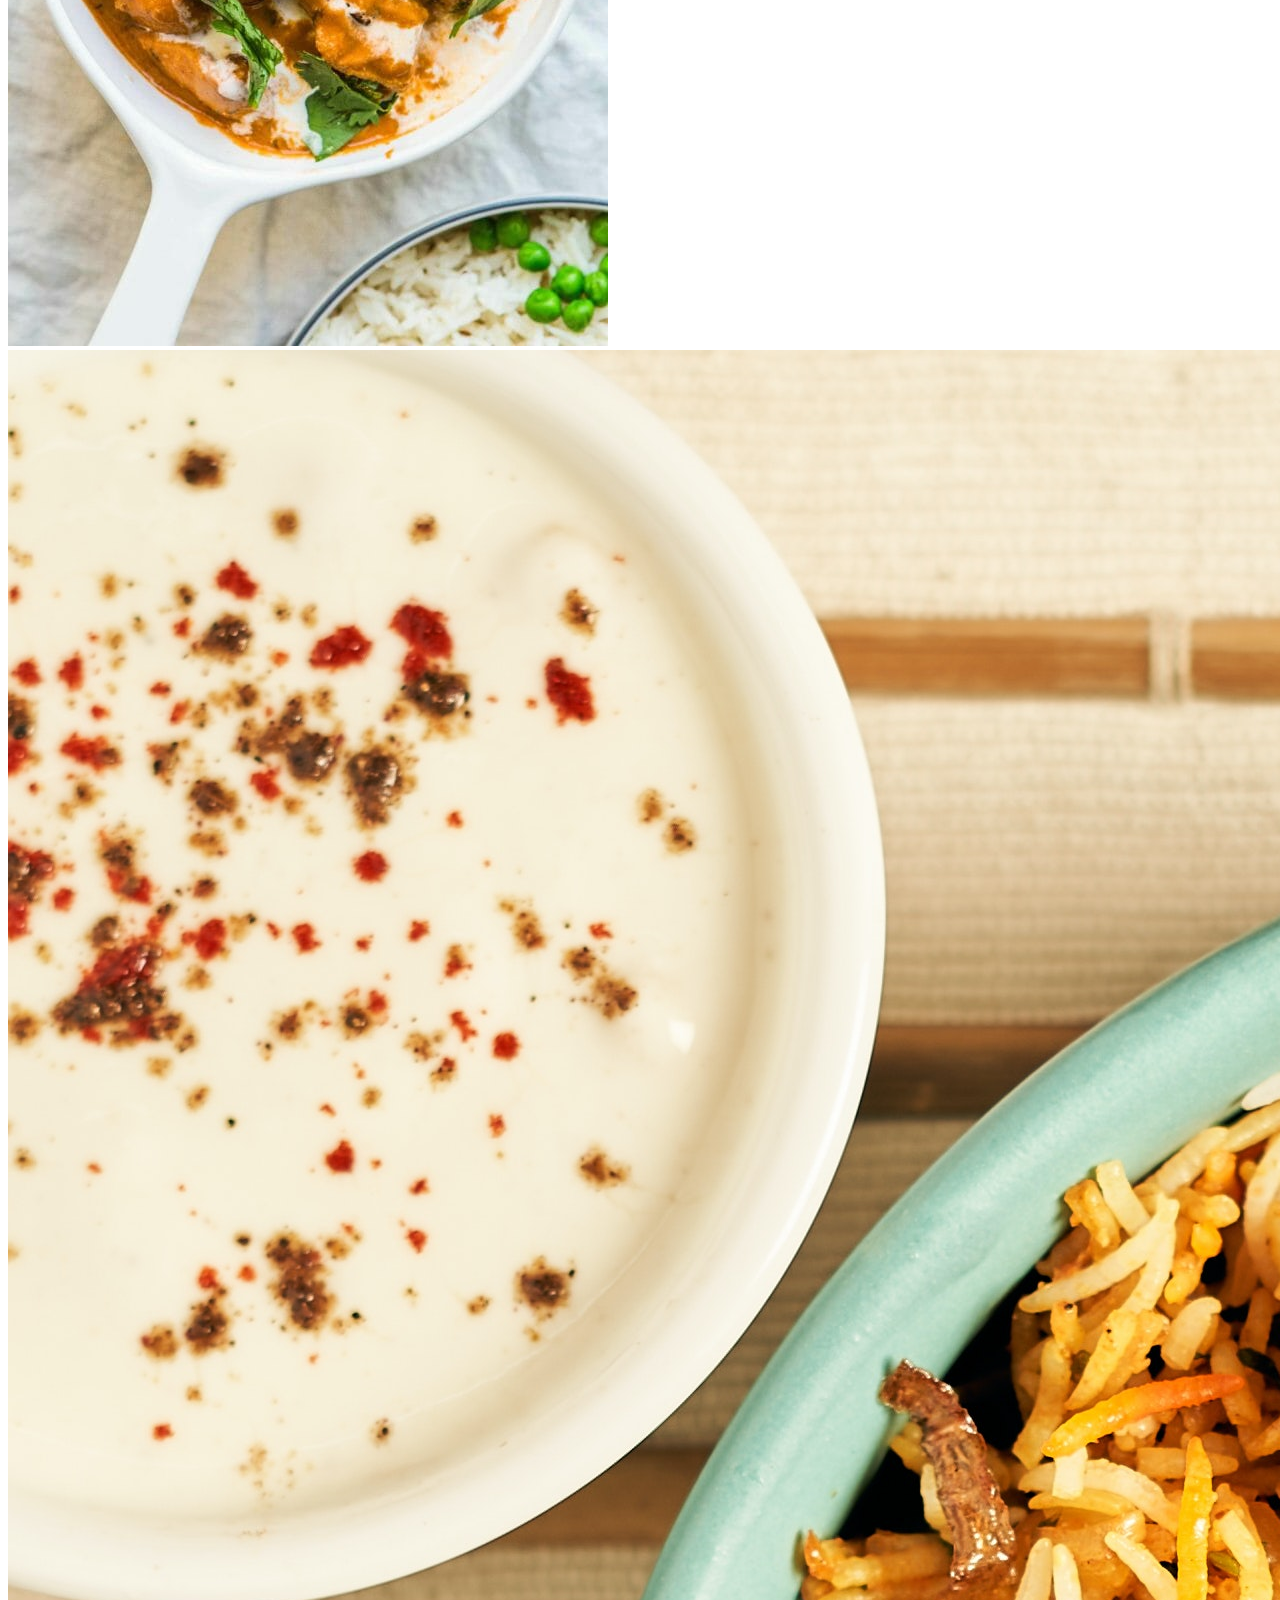
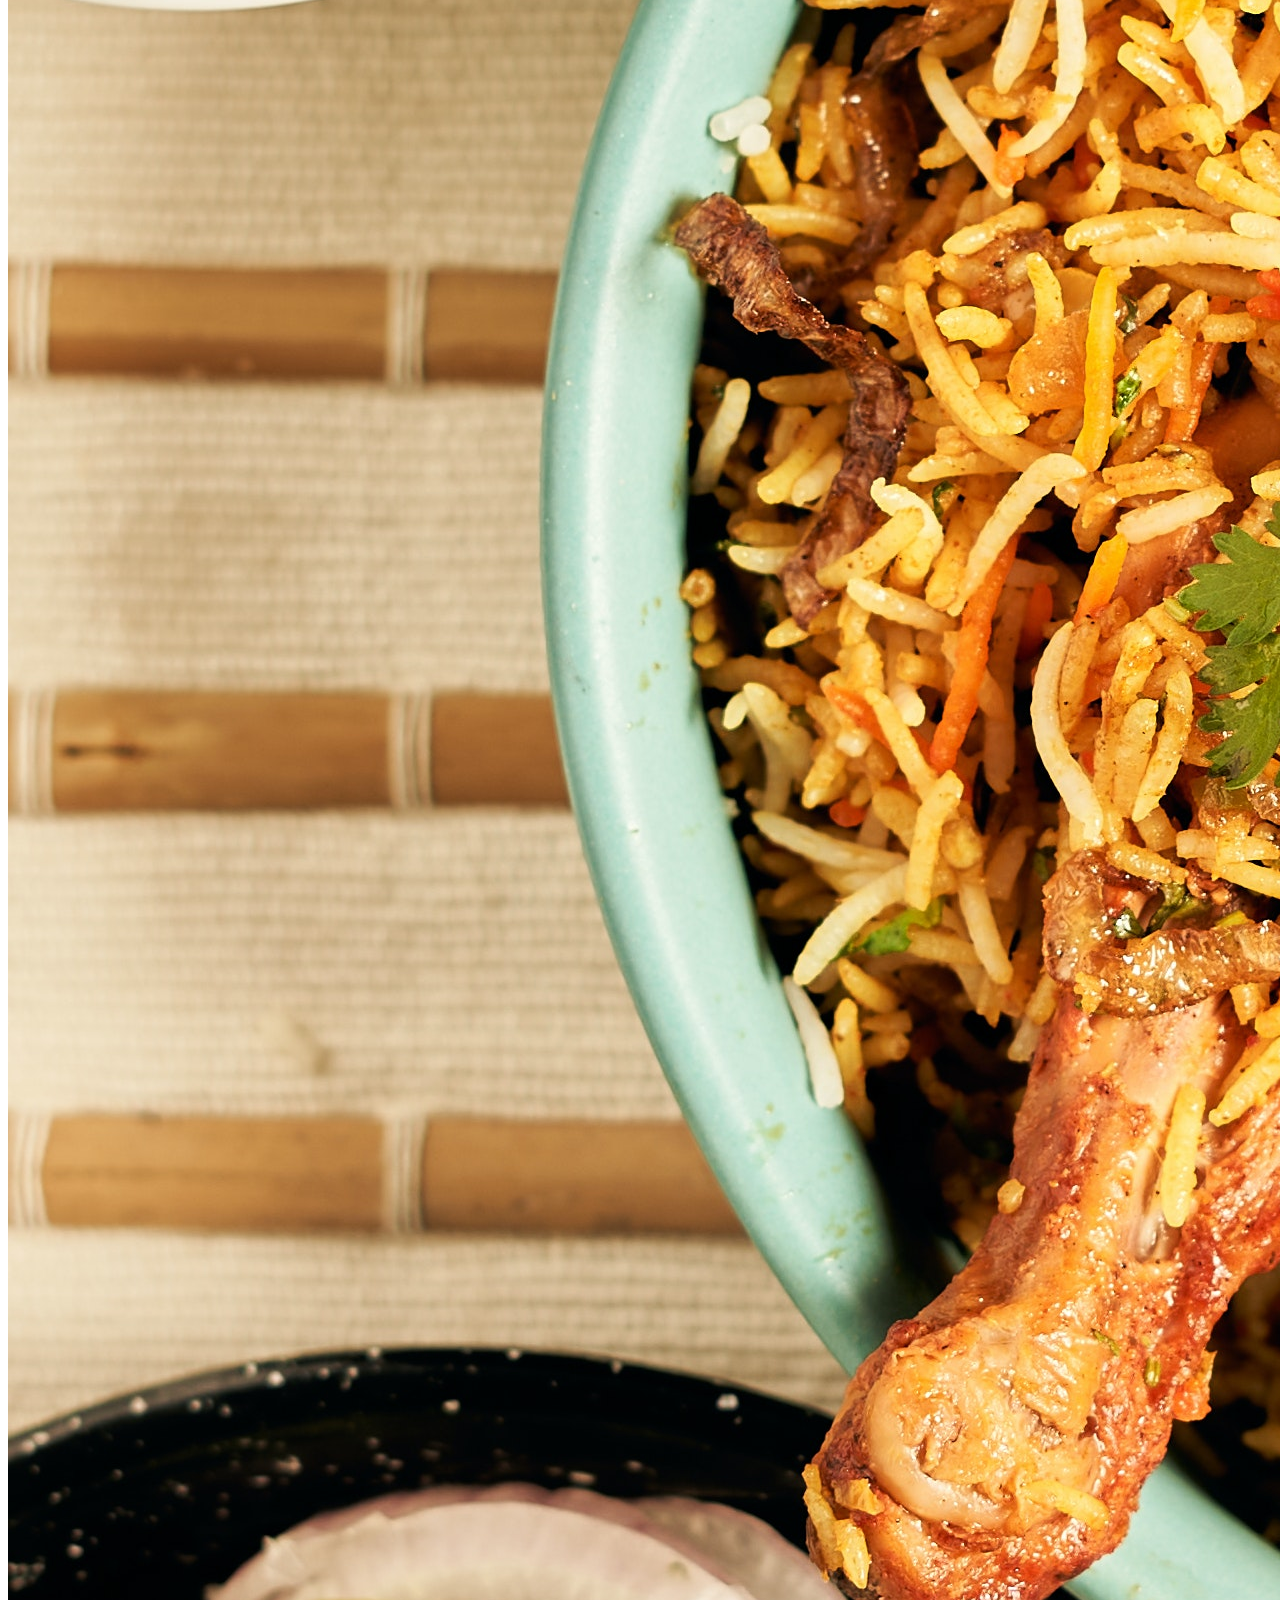
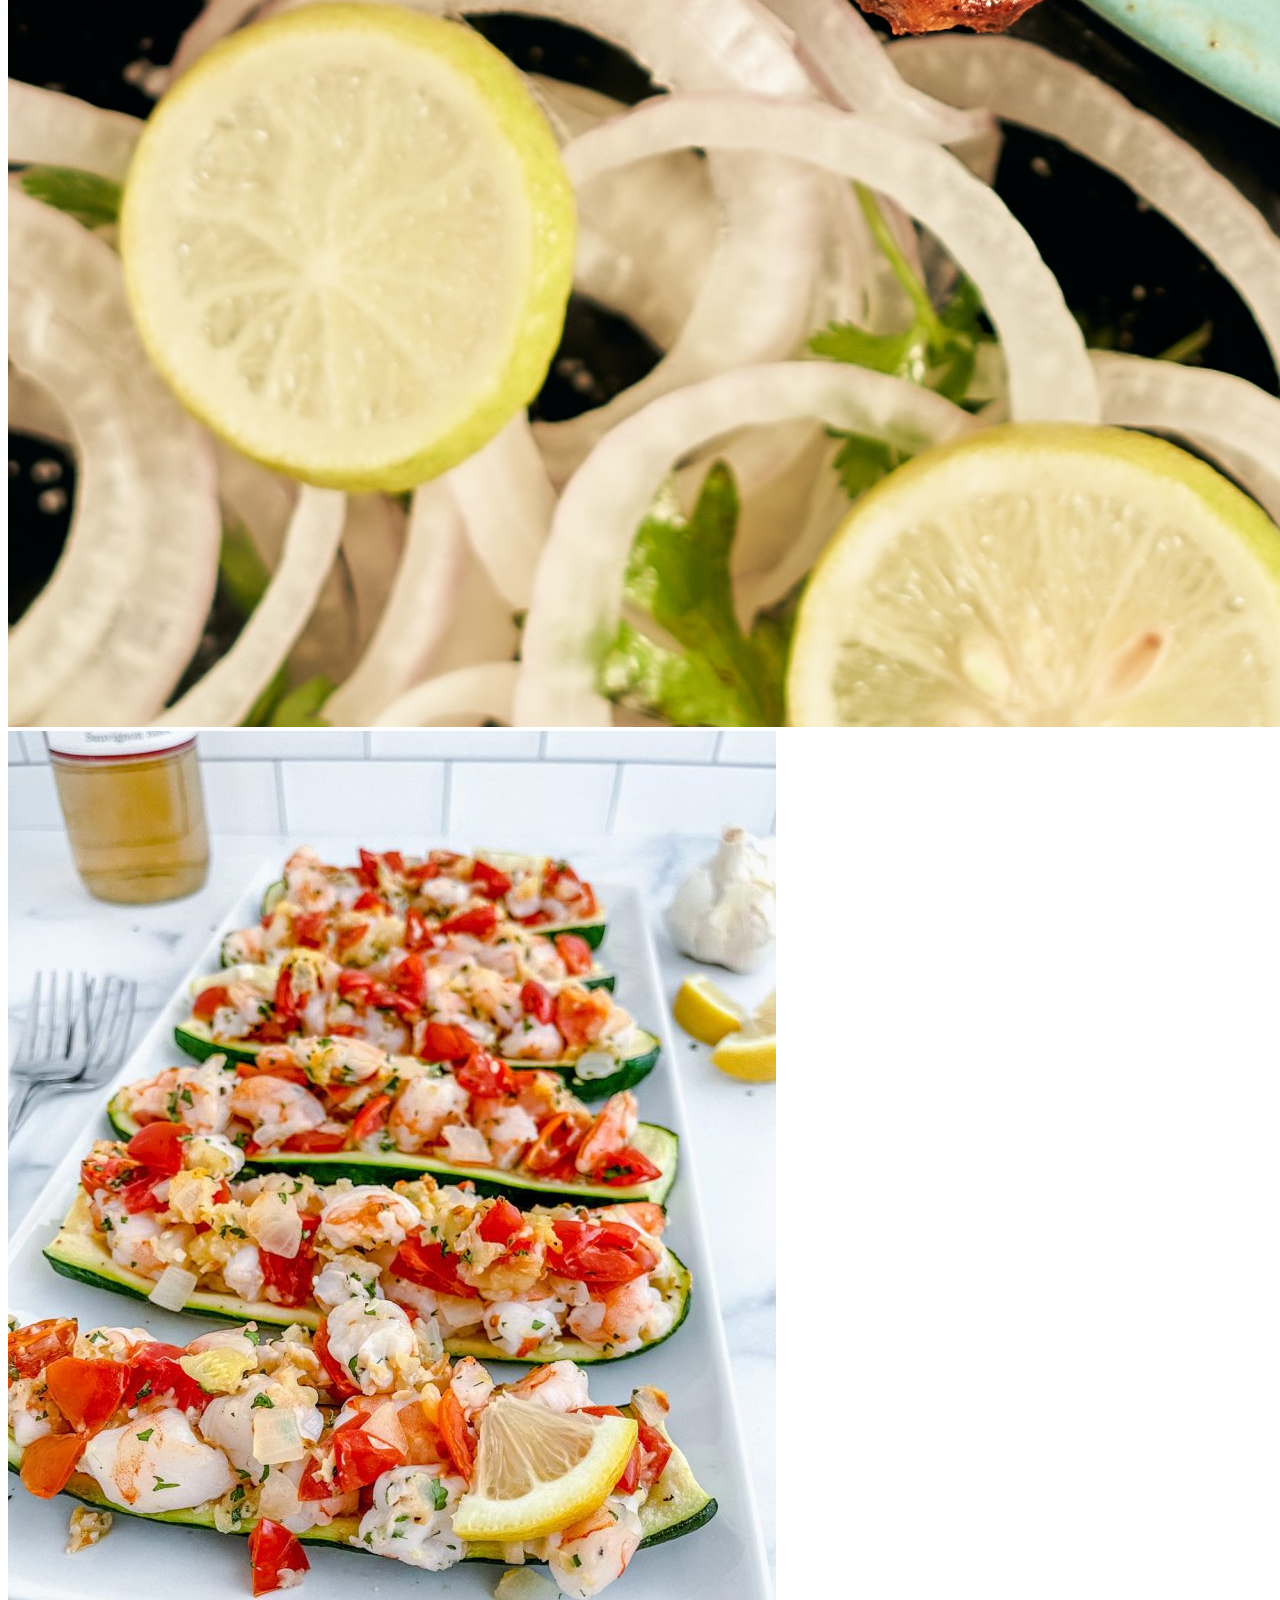
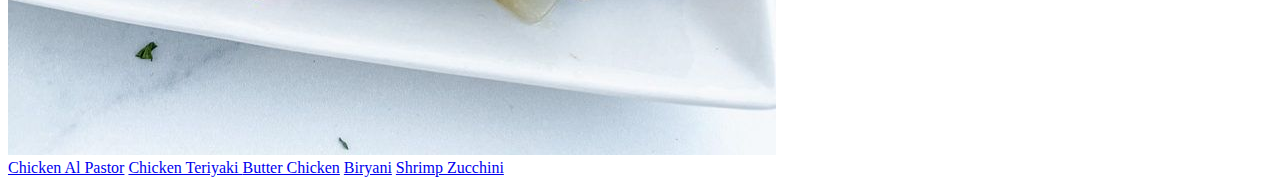
==== commit d3ae2346: "Remove the common class for recipe links" ====
--- a/index.html
+++ b/index.html
@@ -15,29 +15,30 @@
      <div class="rectangle"></div>
     </div>
     
+    <h2 id="recipe-title"> Recipes </h2>
 
     <div class="recipe-img">
-        <img src="img/Chickenalpastor.jpeg" alt="Chicken al pastor image" class="image">
+        <img src="img/Chickenalpastor.jpeg" alt="Chicken al pastor image" id="image-one">
 
-        <img src="img/ChickenTeriyaki.jpeg" alt="Chicken teriyaki image" class="image">
+        <img src="img/ChickenTeriyaki.jpeg" alt="Chicken teriyaki image" id="image-two">
 
-        <img src="img/ButterChicken.png" alt="Butter chicken image" class="image">
+        <img src="img/ButterChicken.png" alt="Butter chicken image" id="image-three">
 
-        <img src="img/Biriyani.jpg" alt="Biryani image" class="image">
+        <img src="img/Biriyani.jpg" alt="Biryani image" id="image-four">
 
-        <img src="img/Garliczucchini.jpeg" alt="Garlic Zucchini image" class="image">
+        <img src="img/Garliczucchini.jpeg" alt="Garlic Zucchini image" id="image-five">
     </div> 
     
     <div class="recipe-link">
-        <a href ="recipes/Chicken_Al_Pastor.html" class="links"> Chicken Al Pastor</a>
+        <a href ="recipes/Chicken_Al_Pastor.html" id="link-one"> Chicken Al Pastor</a>
         
-        <a href = "recipes/Grilled_Chicken_Teriyaki_Skewers_with_Miso_Ranch.html" class="links"> Chicken Teriyaki </a>
+        <a href = "recipes/Grilled_Chicken_Teriyaki_Skewers_with_Miso_Ranch.html" id="link-two"> Chicken Teriyaki </a>
                 
-        <a href="recipes/Butter_Chicken.html" class ="links">Butter Chicken</a>
+        <a href="recipes/Butter_Chicken.html" id ="link-three">Butter Chicken</a>
                
-        <a href="recipes/Biriyani.html" class="links">Biryani</a>
+        <a href="recipes/Biriyani.html" id="link-four">Biryani</a>
         
-        <a href="recipes/Garlicky_Shrimp_Zucchini_Boats.html" class="links"> Shrimp Zucchini </a>
+        <a href="recipes/Garlicky_Shrimp_Zucchini_Boats.html" id="link-five"> Shrimp Zucchini </a>
     </div>
   
        
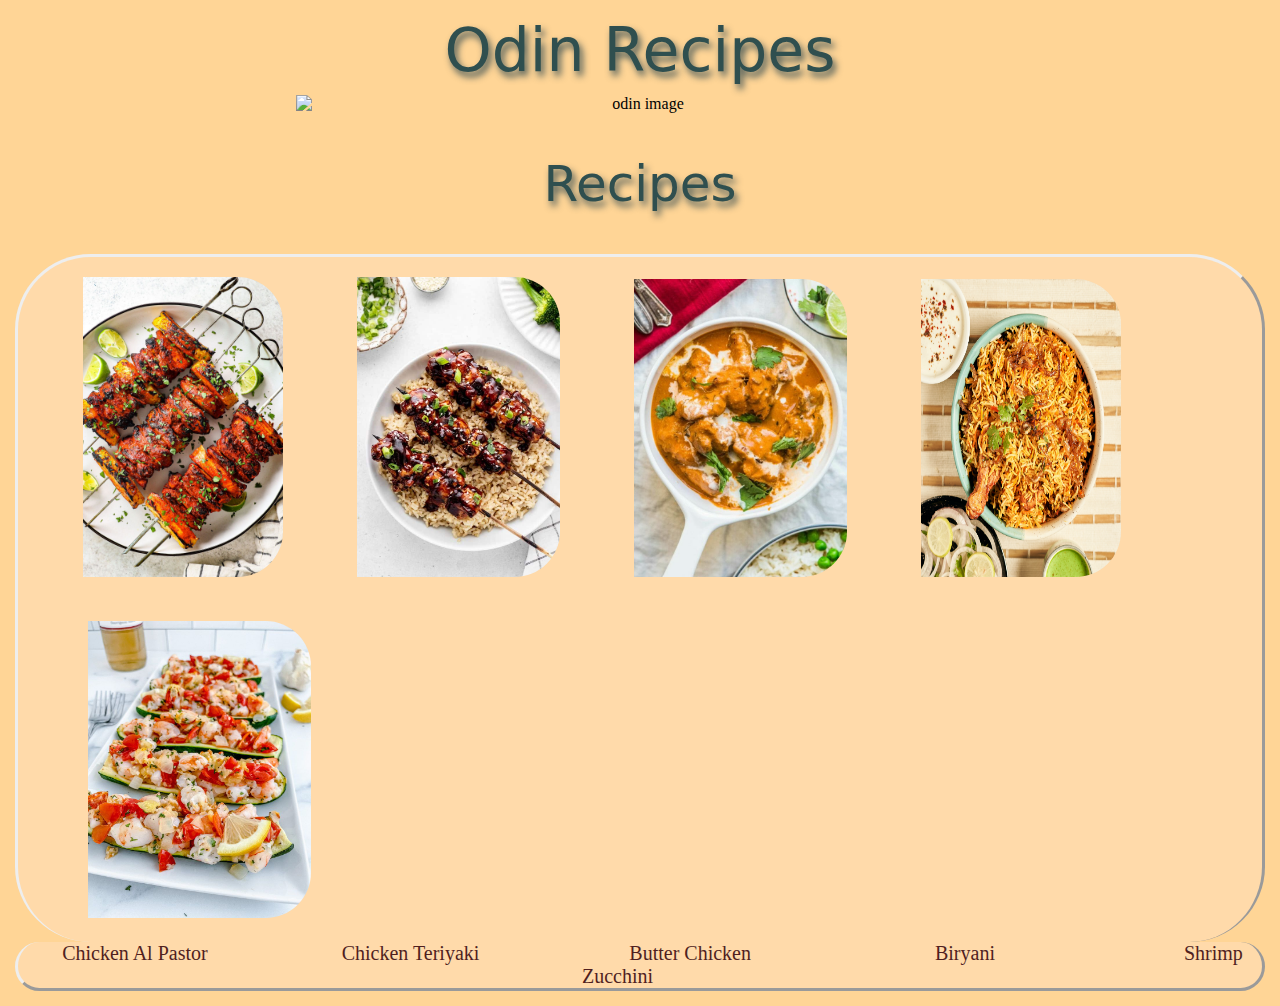
==== commit 1d405323: "Change the link for css" ====
--- a/index.html
+++ b/index.html
@@ -1,7 +1,7 @@
 <!DOCTYPE html>
 <html lang="en">
 <head>
-    <link rel = "stylesheet" type = "text/css" href="/home/dhan/Desktop/FullStack/FullStack_Eupheus/style.css"> 
+    <link rel = "stylesheet" type = "text/css" href="style.css"> 
     <link rel = "stylesheet" href="https://fonts.googleapis.com/css?family=Open+Sans">
     <meta charset="UTF-8">
     <meta http-equiv="X-UA-Compatible" content="IE=edge">
@@ -41,6 +41,28 @@
         <a href="recipes/Garlicky_Shrimp_Zucchini_Boats.html" id="link-five"> Shrimp Zucchini </a>
     </div>
   
-       
+     <script type="module">
+  // Import the functions you need from the SDKs you need
+  import { initializeApp } from "https://www.gstatic.com/firebasejs/10.2.0/firebase-app.js";
+  import { getAnalytics } from "https://www.gstatic.com/firebasejs/10.2.0/firebase-analytics.js";
+  // TODO: Add SDKs for Firebase products that you want to use
+  // https://firebase.google.com/docs/web/setup#available-libraries
+
+  // Your web app's Firebase configuration
+  // For Firebase JS SDK v7.20.0 and later, measurementId is optional
+  const firebaseConfig = {
+    apiKey: "AIzaSyB7vfqgtfDbmX9TE6TMksM2jwk9ZWSPdz0",
+    authDomain: "reason-to-eat.firebaseapp.com",
+    projectId: "reason-to-eat",
+    storageBucket: "reason-to-eat.appspot.com",
+    messagingSenderId: "889695868068",
+    appId: "1:889695868068:web:24ae8701b9eefcfab50231",
+    measurementId: "G-31FFPYSJT9"
+  };
+
+  // Initialize Firebase
+  const app = initializeApp(firebaseConfig);
+  const analytics = getAnalytics(app);
+</script>  
 </body>
 </html>--- a/style.css
+++ b/style.css
@@ -0,0 +1,157 @@
+body{
+    background-color:rgb(255, 213, 150);
+    margin:15px;
+    }
+
+
+.image-container #firstHeading{
+    margin:auto;
+    text-align: center;
+    text-shadow: 3px 5px 7px rgba(49, 73, 80, 0.904);
+    padding-bottom:10px;
+    font-size: 60px;
+    font-weight: 300;
+    font-family: 'Advent Pro',system-ui, -apple-system, BlinkMacSystemFont, 'Segoe UI', Roboto, Oxygen, Ubuntu, Cantarell, 'Open Sans', 'Helvetica Neue', sans-serif;
+    color:darkslategray
+    
+    
+}
+
+.image-container #OdinRecipesImg{
+    display: block;
+    text-align: center;
+    max-width: 55%;
+    margin: 0 auto;
+
+}
+
+#recipe-title{
+    font-family: 'Advent Pro',system-ui, -apple-system, BlinkMacSystemFont, 'Segoe UI', Roboto, Oxygen, Ubuntu, Cantarell, 'Open Sans', 'Helvetica Neue', sans-serif;
+    text-align: center;
+    color: darkslategray;
+    font-size: 50px;
+    font-weight: 300;
+    text-shadow: 3px 5px 7px rgba(49, 73, 80, 0.904);
+    
+}
+
+.recipe-img{
+    background-color:rgb(255, 218, 170);
+    max-width:100%;
+    margin-top:20px;
+    border-radius: 2cm;
+    border-style:outset;
+    border-bottom-style:hidden;
+}
+
+.recipe-img #image-one{
+    width:200px;
+    margin-top:20px;
+    margin-bottom: 20px;
+    margin-left: 5px;
+    padding-left: 60px;
+    border-radius: 1.2cm;
+
+}
+
+.recipe-img #image-two{
+    width: 203px;
+    margin-top:20px;
+    margin-bottom: 20px;
+    margin-left: 5px;
+    padding-left: 65px;
+    border-radius: 1.2cm;
+
+
+}
+
+.recipe-img #image-three{
+    width: 213px;
+    margin-top:20px;
+    margin-bottom: 20px;
+    margin-left: 5px;
+    padding-left: 65px;
+    border-radius: 1.2cm;
+
+}
+
+.recipe-img #image-four{
+    width: 200px;
+    height:298px;
+    margin-top:20px;
+    margin-bottom: 20px;
+    margin-left: 5px;
+    padding-left: 65px;
+    border-radius: 1.2cm;
+
+
+}
+
+.recipe-img #image-five{
+    width: 223px;
+    margin-top:20px;
+    margin-bottom: 20px;
+    margin-left: 5px;
+    padding-left: 65px;
+    border-radius: 1.2cm;
+
+}
+
+.recipe-link{
+    background-color:rgb(255, 218, 170);
+    max-width:100%;
+    border-radius: 2cm;
+    border-style:outset;
+    border-top-style:hidden;
+    align-items: center;
+    text-align: center;
+}
+
+.recipe-link #link-one{
+    font-size: 20px;
+    color: rgb(80, 31, 31);
+    text-decoration: none;
+    padding-left: 25px;
+    padding-right: 50px;
+    
+}
+
+.recipe-link #link-two{
+    font-size: 20px;
+    color: rgb(80, 31, 31);
+    text-decoration: none;
+    padding-left: 80px;
+    padding-right: 55px;
+    
+
+}
+
+.recipe-link #link-three{
+    font-size: 20px;
+    color: rgb(80, 31, 31);
+    text-decoration: none;
+    padding-left: 90px;
+    padding-right: 60px;
+
+}
+
+.recipe-link #link-four{
+    font-size: 20px;
+    color: rgb(80, 31, 31);
+    text-decoration: none;
+    padding-left: 120px;
+    padding-right: 65px;
+
+}
+
+.recipe-link #link-five{
+    font-size: 20px;
+    color: rgb(80, 31, 31);
+    text-decoration: none;
+    padding-left: 120px;
+    padding-right: 45px;
+
+}
+
+
+
